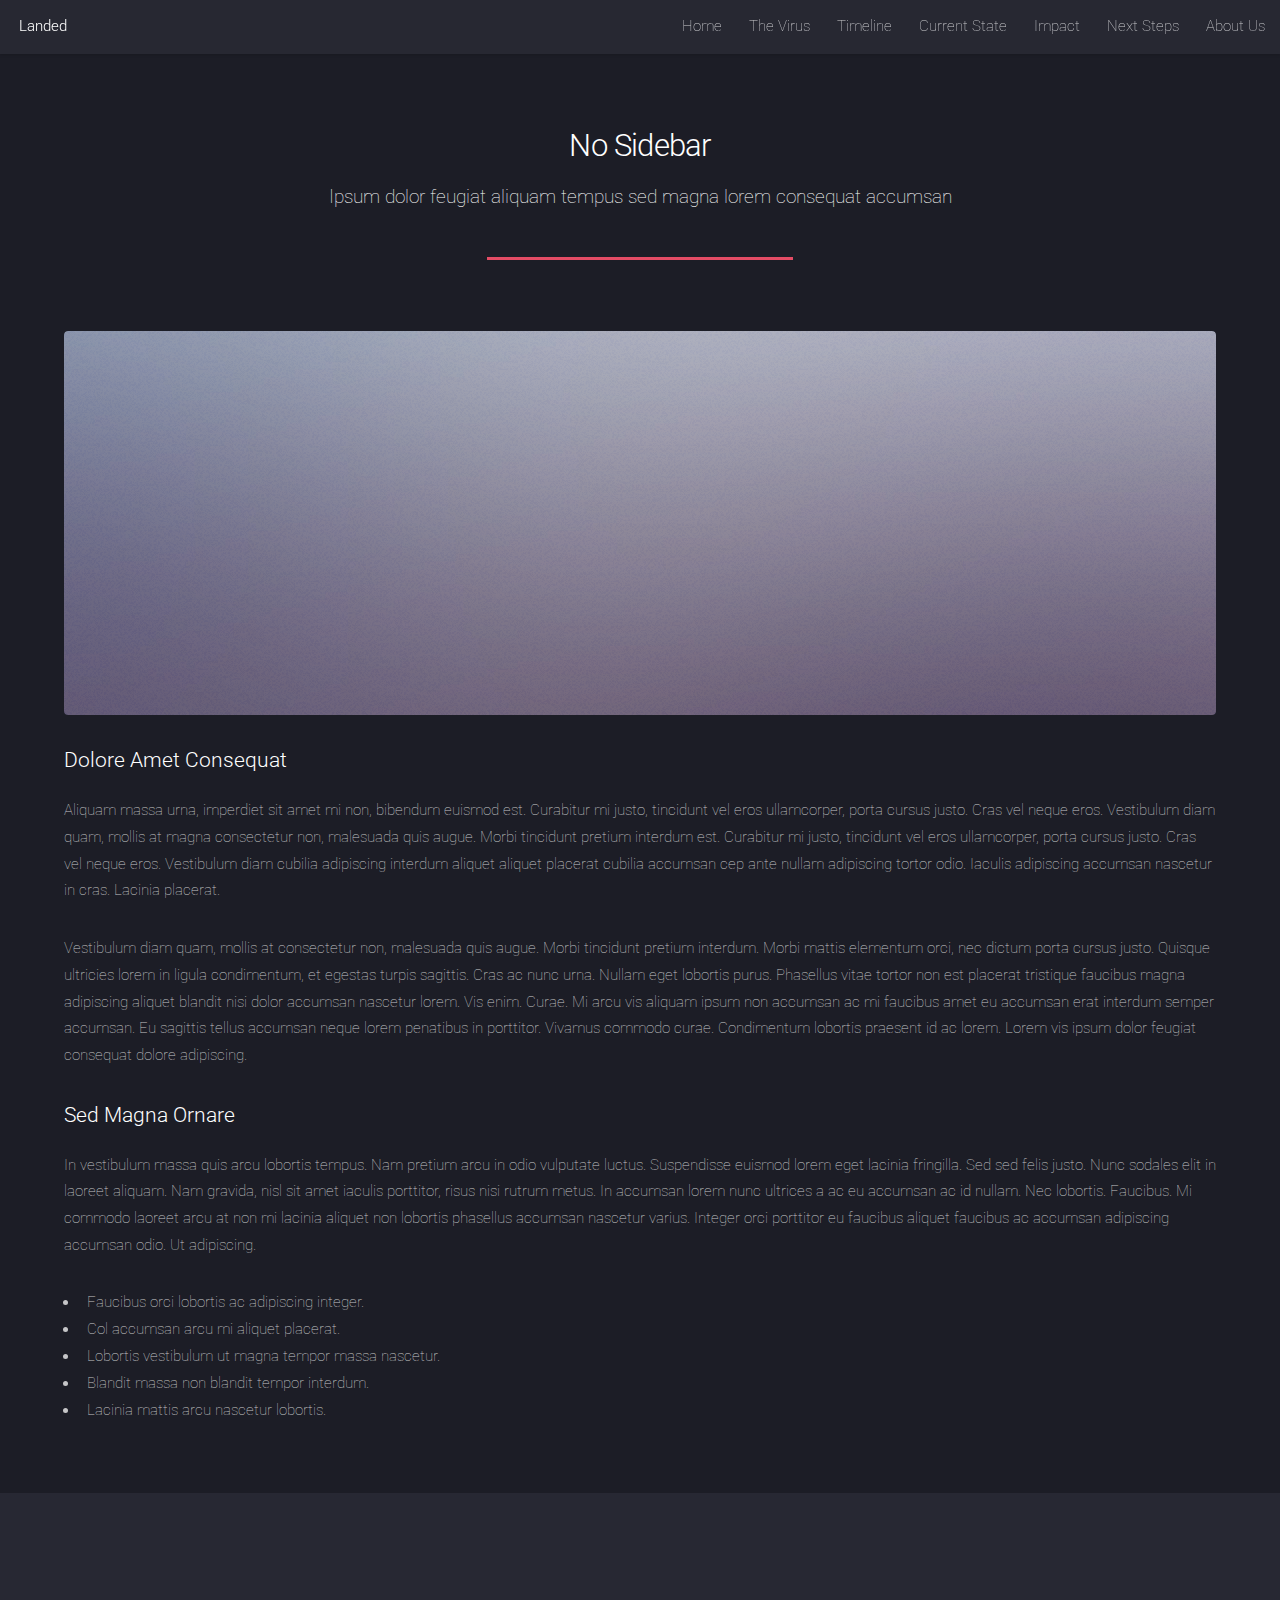
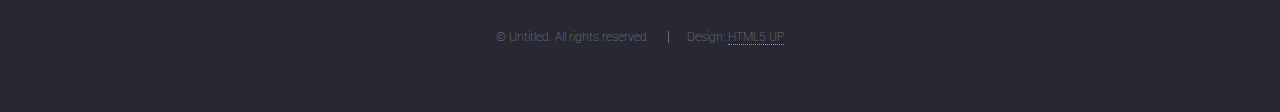
==== docs/acknowledgment.html @ 23e1b600 "Merge branch 'website-branch'" ====
<!DOCTYPE HTML>
<!--
	Landed by HTML5 UP
	html5up.net | @ajlkn
	Free for personal and commercial use under the CCA 3.0 license (html5up.net/license)
-->
<html>
	<head>
		<title>No Sidebar - Landed by HTML5 UP</title>
		<meta charset="utf-8" />
		<meta name="viewport" content="width=device-width, initial-scale=1, user-scalable=no" />
		<link rel="stylesheet" href="assets/css/main.css" />
		<noscript><link rel="stylesheet" href="assets/css/noscript.css" /></noscript>
	</head>
	<body class="is-preload">
		<div id="page-wrapper">

			<!-- Header -->
				<header id="header">
					<h1 id="logo"><a href="index.html">Landed</a></h1>
					<nav id="nav">
						<ul>
							<li><a href="index.html">Home</a></li>
							<li><a href="virus.html">The Virus</a></li>
							<li><a href="timeline.html">Timeline</a></li>
							<li><a href="currentstate.html">Current State</a></li>
							<li>
								<a href="#">Impact</a>
								<ul>
									<li><a href="stocks.html">Economic Impact</a></li>
									<li><a href="unemployment.html">Unemployment</a></li>
									<!-- <li><a href="no-sidebar.html">No Sidebar</a></li> -->

								</ul>
							</li>
							<li><a href="nextsteps.html">Next Steps</a></li>
							<li>
								<a href="#">About Us</a>
								<ul>
									<li><a href="faq.html">FAQ</a></li>
									<li><a href="acknowledgment.html">Acknowledgement</a></li>

								</ul>
							</li>
						</ul>
					</nav>
				</header>

			<!-- Main -->
				<div id="main" class="wrapper style1">

					<div class="container">
						<header class="major">
							<h2>No Sidebar</h2>
							<p>Ipsum dolor feugiat aliquam tempus sed magna lorem consequat accumsan</p>
						</header>

						<!-- Content -->
							<section id="content">
								<a href="#" class="image fit"><img src="images/pic07.jpg" alt="" /></a>
								<h3>Dolore Amet Consequat</h3>
								<p>Aliquam massa urna, imperdiet sit amet mi non, bibendum euismod est. Curabitur mi justo, tincidunt vel eros ullamcorper, porta cursus justo. Cras vel neque eros. Vestibulum diam quam, mollis at magna consectetur non, malesuada quis augue. Morbi tincidunt pretium interdum est. Curabitur mi justo, tincidunt vel eros ullamcorper, porta cursus justo. Cras vel neque eros. Vestibulum diam cubilia adipiscing interdum aliquet aliquet placerat cubilia accumsan cep ante nullam adipiscing tortor odio. Iaculis adipiscing accumsan nascetur in cras. Lacinia placerat.</p>
								<p>Vestibulum diam quam, mollis at consectetur non, malesuada quis augue. Morbi tincidunt pretium interdum. Morbi mattis elementum orci, nec dictum porta cursus justo. Quisque ultricies lorem in ligula condimentum, et egestas turpis sagittis. Cras ac nunc urna. Nullam eget lobortis purus. Phasellus vitae tortor non est placerat tristique faucibus magna adipiscing aliquet blandit nisi dolor accumsan nascetur lorem. Vis enim. Curae. Mi arcu vis aliquam ipsum non accumsan ac mi faucibus amet eu accumsan erat interdum semper accumsan. Eu sagittis tellus accumsan neque lorem penatibus in porttitor. Vivamus commodo curae. Condimentum lobortis praesent id ac lorem. Lorem vis ipsum dolor feugiat consequat dolore adipiscing.</p>
								<h3>Sed Magna Ornare</h3>
								<p>In vestibulum massa quis arcu lobortis tempus. Nam pretium arcu in odio vulputate luctus. Suspendisse euismod lorem eget lacinia fringilla. Sed sed felis justo. Nunc sodales elit in laoreet aliquam. Nam gravida, nisl sit amet iaculis porttitor, risus nisi rutrum metus. In accumsan lorem nunc ultrices a ac eu accumsan ac id nullam. Nec lobortis. Faucibus. Mi commodo laoreet arcu at non mi lacinia aliquet non lobortis phasellus accumsan nascetur varius. Integer orci porttitor eu faucibus aliquet faucibus ac accumsan adipiscing accumsan odio. Ut adipiscing.</p>
								<ul>
									<li>Faucibus orci lobortis ac adipiscing integer.</li>
									<li>Col accumsan arcu mi aliquet placerat.</li>
									<li>Lobortis vestibulum ut magna tempor massa nascetur.</li>
									<li>Blandit massa non blandit tempor interdum.</li>
									<li>Lacinia mattis arcu nascetur lobortis.</li>
								</ul>
							</section>

					</div>
				</div>

			<!-- Footer -->
				<footer id="footer">
					<ul class="icons">
						<li><a href="#" class="icon brands alt fa-twitter"><span class="label">Twitter</span></a></li>
						<li><a href="#" class="icon brands alt fa-facebook-f"><span class="label">Facebook</span></a></li>
						<li><a href="#" class="icon brands alt fa-linkedin-in"><span class="label">LinkedIn</span></a></li>
						<li><a href="#" class="icon brands alt fa-instagram"><span class="label">Instagram</span></a></li>
						<li><a href="#" class="icon brands alt fa-github"><span class="label">GitHub</span></a></li>
						<li><a href="#" class="icon solid alt fa-envelope"><span class="label">Email</span></a></li>
					</ul>
					<ul class="copyright">
						<li>&copy; Untitled. All rights reserved.</li><li>Design: <a href="http://html5up.net">HTML5 UP</a></li>
					</ul>
				</footer>

		</div>

		<!-- Scripts -->
			<script src="assets/js/jquery.min.js"></script>
			<script src="assets/js/jquery.scrolly.min.js"></script>
			<script src="assets/js/jquery.dropotron.min.js"></script>
			<script src="assets/js/jquery.scrollex.min.js"></script>
			<script src="assets/js/browser.min.js"></script>
			<script src="assets/js/breakpoints.min.js"></script>
			<script src="assets/js/util.js"></script>
			<script src="assets/js/main.js"></script>

	</body>
</html>
---- docs/assets/css/main.css ----
@import url("fontawesome-all.min.css");
@import url("https://fonts.googleapis.com/css?family=Roboto:100,300,100italic,300italic");

/*
	Landed by HTML5 UP
	html5up.net | @ajlkn
	Free for personal and commercial use under the CCA 3.0 license (html5up.net/license)
*/

html, body, div, span, applet, object,
iframe, h1, h2, h3, h4, h5, h6, p, blockquote,
pre, a, abbr, acronym, address, big, cite,
code, del, dfn, em, img, ins, kbd, q, s, samp,
small, strike, strong, sub, sup, tt, var, b,
u, i, center, dl, dt, dd, ol, ul, li, fieldset,
form, label, legend, table, caption, tbody,
tfoot, thead, tr, th, td, article, aside,
canvas, details, embed, figure, figcaption,
footer, header, hgroup, menu, nav, output, ruby,
section, summary, time, mark, audio, video {
	margin: 0;
	padding: 0;
	border: 0;
	font-size: 100%;
	font: inherit;
	vertical-align: baseline;}

article, aside, details, figcaption, figure,
footer, header, hgroup, menu, nav, section {
	display: block;}

body {
	line-height: 1;
}

ol, ul {
	list-style: none;
}

blockquote, q {
	quotes: none;
}

	blockquote:before, blockquote:after, q:before, q:after {
		content: '';
		content: none;
	}

table {
	border-collapse: collapse;
	border-spacing: 0;
}

body {
	-webkit-text-size-adjust: none;
}

mark {
	background-color: transparent;
	color: inherit;
}

input::-moz-focus-inner {
	border: 0;
	padding: 0;
}

input, select, textarea {
	-moz-appearance: none;
	-webkit-appearance: none;
	-ms-appearance: none;
	appearance: none;
}

/* Basic */

	html {
		box-sizing: border-box;
	}

	*, *:before, *:after {
		box-sizing: inherit;
	}

	html, body {
		background: #1c1d26;
	}

	body.is-preload *, body.is-preload *:before, body.is-preload *:after {
		-moz-animation: none !important;
		-webkit-animation: none !important;
		-ms-animation: none !important;
		animation: none !important;
		-moz-transition: none !important;
		-webkit-transition: none !important;
		-ms-transition: none !important;
		transition: none !important;
	}

	body, input, select, textarea {
		color: rgba(255, 255, 255, 0.75);
		font-family: "Roboto", Helvetica, sans-serif;
		font-size: 15pt;
		font-weight: 100;
		line-height: 1.75em;
	}

	a {
		-moz-transition: border-color 0.2s ease-in-out, color 0.2s ease-in-out;
		-webkit-transition: border-color 0.2s ease-in-out, color 0.2s ease-in-out;
		-ms-transition: border-color 0.2s ease-in-out, color 0.2s ease-in-out;
		transition: border-color 0.2s ease-in-out, color 0.2s ease-in-out;
		border-bottom: dotted 1px;
		color: #e44c65;
		text-decoration: none;
	}

		a:hover {
			color: #e44c65 !important;
			border-bottom-color: transparent;
		}

	strong, b {
		color: #ffffff;
		font-weight: 300;
	}

	em, i {
		font-style: italic;
	}

	p {
		margin: 0 0 2em 0;
	}

	h1, h2, h3, h4, h5, h6 {
		color: #ffffff;
		font-weight: 300;
		line-height: 1em;
		margin: 0 0 1em 0;
	}

		h1 a, h2 a, h3 a, h4 a, h5 a, h6 a {
			color: inherit;
			border: 0;
		}

	h2 {
		font-size: 2em;
		line-height: 1.5em;
		letter-spacing: -0.025em;
	}

	h3 {
		font-size: 1.35em;
		line-height: 1.5em;
	}

	h4 {
		font-size: 1.1em;
		line-height: 1.5em;
	}

	h5 {
		font-size: 0.9em;
		line-height: 1.5em;
	}

	h6 {
		font-size: 0.7em;
		line-height: 1.5em;
	}

	sub {
		font-size: 0.8em;
		position: relative;
		top: 0.5em;
	}

	sup {
		font-size: 0.8em;
		position: relative;
		top: -0.5em;
	}

	hr {
		border: 0;
		border-bottom: solid 1px rgba(255, 255, 255, 0.3);
		margin: 3em 0;
	}

		hr.major {
			margin: 4em 0;
		}

	blockquote {
		border-left: solid 4px rgba(255, 255, 255, 0.3);
		font-style: italic;
		margin: 0 0 2em 0;
		padding: 0.5em 0 0.5em 2em;
	}

	code {
		background: rgba(255, 255, 255, 0.075);
		border-radius: 4px;
		font-family: "Courier New", monospace;
		font-size: 0.9em;
		margin: 0 0.25em;
		padding: 0.25em 0.65em;
	}

	pre {
		-webkit-overflow-scrolling: touch;
		font-family: "Courier New", monospace;
		font-size: 0.9em;
		margin: 0 0 2em 0;
	}

		pre code {
			display: block;
			line-height: 1.75em;
			padding: 1em 1.5em;
			overflow-x: auto;
		}

	.align-left {
		text-align: left;
	}

	.align-center {
		text-align: center;
	}

	.align-right {
		text-align: right;
	}

/* Loader */

	@-moz-keyframes spinner-show {
		0% {
			opacity: 0;
		}

		100% {
			opacity: 1;
		}
	}

	@-webkit-keyframes spinner-show {
		0% {
			opacity: 0;
		}

		100% {
			opacity: 1;
		}
	}

	@-ms-keyframes spinner-show {
		0% {
			opacity: 0;
		}

		100% {
			opacity: 1;
		}
	}

	@keyframes spinner-show {
		0% {
			opacity: 0;
		}

		100% {
			opacity: 1;
		}
	}

	@-moz-keyframes spinner-hide {
		0% {
			color: rgba(255, 255, 255, 0.15);
			z-index: 100001;
			-moz-transform: scale(1) rotate(0deg);
			-webkit-transform: scale(1) rotate(0deg);
			-ms-transform: scale(1) rotate(0deg);
			transform: scale(1) rotate(0deg);
		}

		99% {
			color: #1c1d26;
			z-index: 100001;
			-moz-transform: scale(0.5) rotate(360deg);
			-webkit-transform: scale(0.5) rotate(360deg);
			-ms-transform: scale(0.5) rotate(360deg);
			transform: scale(0.5) rotate(360deg);
		}

		100% {
			color: #1c1d26;
			z-index: -1;
			-moz-transform: scale(0.5) rotate(360deg);
			-webkit-transform: scale(0.5) rotate(360deg);
			-ms-transform: scale(0.5) rotate(360deg);
			transform: scale(0.5) rotate(360deg);
		}
	}

	@-webkit-keyframes spinner-hide {
		0% {
			color: rgba(255, 255, 255, 0.15);
			z-index: 100001;
			-moz-transform: scale(1) rotate(0deg);
			-webkit-transform: scale(1) rotate(0deg);
			-ms-transform: scale(1) rotate(0deg);
			transform: scale(1) rotate(0deg);
		}

		99% {
			color: #1c1d26;
			z-index: 100001;
			-moz-transform: scale(0.5) rotate(360deg);
			-webkit-transform: scale(0.5) rotate(360deg);
			-ms-transform: scale(0.5) rotate(360deg);
			transform: scale(0.5) rotate(360deg);
		}

		100% {
			color: #1c1d26;
			z-index: -1;
			-moz-transform: scale(0.5) rotate(360deg);
			-webkit-transform: scale(0.5) rotate(360deg);
			-ms-transform: scale(0.5) rotate(360deg);
			transform: scale(0.5) rotate(360deg);
		}
	}

	@-ms-keyframes spinner-hide {
		0% {
			color: rgba(255, 255, 255, 0.15);
			z-index: 100001;
			-moz-transform: scale(1) rotate(0deg);
			-webkit-transform: scale(1) rotate(0deg);
			-ms-transform: scale(1) rotate(0deg);
			transform: scale(1) rotate(0deg);
		}

		99% {
			color: #1c1d26;
			z-index: 100001;
			-moz-transform: scale(0.5) rotate(360deg);
			-webkit-transform: scale(0.5) rotate(360deg);
			-ms-transform: scale(0.5) rotate(360deg);
			transform: scale(0.5) rotate(360deg);
		}

		100% {
			color: #1c1d26;
			z-index: -1;
			-moz-transform: scale(0.5) rotate(360deg);
			-webkit-transform: scale(0.5) rotate(360deg);
			-ms-transform: scale(0.5) rotate(360deg);
			transform: scale(0.5) rotate(360deg);
		}
	}

	@keyframes spinner-hide {
		0% {
			color: rgba(255, 255, 255, 0.15);
			z-index: 100001;
			-moz-transform: scale(1) rotate(0deg);
			-webkit-transform: scale(1) rotate(0deg);
			-ms-transform: scale(1) rotate(0deg);
			transform: scale(1) rotate(0deg);
		}

		99% {
			color: #1c1d26;
			z-index: 100001;
			-moz-transform: scale(0.5) rotate(360deg);
			-webkit-transform: scale(0.5) rotate(360deg);
			-ms-transform: scale(0.5) rotate(360deg);
			transform: scale(0.5) rotate(360deg);
		}

		100% {
			color: #1c1d26;
			z-index: -1;
			-moz-transform: scale(0.5) rotate(360deg);
			-webkit-transform: scale(0.5) rotate(360deg);
			-ms-transform: scale(0.5) rotate(360deg);
			transform: scale(0.5) rotate(360deg);
		}
	}

	@-moz-keyframes spinner-rotate {
		0% {
			-moz-transform: scale(1) rotate(0deg);
			-webkit-transform: scale(1) rotate(0deg);
			-ms-transform: scale(1) rotate(0deg);
			transform: scale(1) rotate(0deg);
		}

		100% {
			-moz-transform: scale(1) rotate(360deg);
			-webkit-transform: scale(1) rotate(360deg);
			-ms-transform: scale(1) rotate(360deg);
			transform: scale(1) rotate(360deg);
		}
	}

	@-webkit-keyframes spinner-rotate {
		0% {
			-moz-transform: scale(1) rotate(0deg);
			-webkit-transform: scale(1) rotate(0deg);
			-ms-transform: scale(1) rotate(0deg);
			transform: scale(1) rotate(0deg);
		}

		100% {
			-moz-transform: scale(1) rotate(360deg);
			-webkit-transform: scale(1) rotate(360deg);
			-ms-transform: scale(1) rotate(360deg);
			transform: scale(1) rotate(360deg);
		}
	}

	@-ms-keyframes spinner-rotate {
		0% {
			-moz-transform: scale(1) rotate(0deg);
			-webkit-transform: scale(1) rotate(0deg);
			-ms-transform: scale(1) rotate(0deg);
			transform: scale(1) rotate(0deg);
		}

		100% {
			-moz-transform: scale(1) rotate(360deg);
			-webkit-transform: scale(1) rotate(360deg);
			-ms-transform: scale(1) rotate(360deg);
			transform: scale(1) rotate(360deg);
		}
	}

	@keyframes spinner-rotate {
		0% {
			-moz-transform: scale(1) rotate(0deg);
			-webkit-transform: scale(1) rotate(0deg);
			-ms-transform: scale(1) rotate(0deg);
			transform: scale(1) rotate(0deg);
		}

		100% {
			-moz-transform: scale(1) rotate(360deg);
			-webkit-transform: scale(1) rotate(360deg);
			-ms-transform: scale(1) rotate(360deg);
			transform: scale(1) rotate(360deg);
		}
	}

	@-moz-keyframes overlay-hide {
		0% {
			opacity: 1;
			z-index: 100000;
		}

		15% {
			opacity: 1;
			z-index: 100000;
		}

		99% {
			opacity: 0;
			z-index: 100000;
		}

		100% {
			opacity: 0;
			z-index: -1;
		}
	}

	@-webkit-keyframes overlay-hide {
		0% {
			opacity: 1;
			z-index: 100000;
		}

		15% {
			opacity: 1;
			z-index: 100000;
		}

		99% {
			opacity: 0;
			z-index: 100000;
		}

		100% {
			opacity: 0;
			z-index: -1;
		}
	}

	@-ms-keyframes overlay-hide {
		0% {
			opacity: 1;
			z-index: 100000;
		}

		15% {
			opacity: 1;
			z-index: 100000;
		}

		99% {
			opacity: 0;
			z-index: 100000;
		}

		100% {
			opacity: 0;
			z-index: -1;
		}
	}

	@keyframes overlay-hide {
		0% {
			opacity: 1;
			z-index: 100000;
		}

		15% {
			opacity: 1;
			z-index: 100000;
		}

		99% {
			opacity: 0;
			z-index: 100000;
		}

		100% {
			opacity: 0;
			z-index: -1;
		}
	}

	body.landing {
		text-decoration: none;
	}

		body.landing:before {
			-moz-osx-font-smoothing: grayscale;
			-webkit-font-smoothing: antialiased;
			display: inline-block;
			font-style: normal;
			font-variant: normal;
			text-rendering: auto;
			line-height: 1;
			text-transform: none !important;
			font-family: 'Font Awesome 5 Free';
			font-weight: 900;
		}

		body.landing:before {
			-moz-animation: spinner-show 1.5s 1 0.25s ease forwards, spinner-hide 0.25s ease-in-out forwards !important;
			-webkit-animation: spinner-show 1.5s 1 0.25s ease forwards, spinner-hide 0.25s ease-in-out forwards !important;
			-ms-animation: spinner-show 1.5s 1 0.25s ease forwards, spinner-hide 0.25s ease-in-out forwards !important;
			animation: spinner-show 1.5s 1 0.25s ease forwards, spinner-hide 0.25s ease-in-out forwards !important;
			-moz-transform-origin: 50% 50%;
			-webkit-transform-origin: 50% 50%;
			-ms-transform-origin: 50% 50%;
			transform-origin: 50% 50%;
			color: rgba(255, 255, 255, 0.15);
			content: '\f1ce';
			cursor: default;
			display: block;
			font-size: 2em;
			height: 2em;
			left: 50%;
			line-height: 2em;
			margin: -1em 0 0 -1em;
			opacity: 0;
			position: fixed;
			text-align: center;
			top: 50%;
			width: 2em;
			z-index: -1;
		}

		body.landing:after {
			-moz-animation: overlay-hide 1.5s ease-in forwards !important;
			-webkit-animation: overlay-hide 1.5s ease-in forwards !important;
			-ms-animation: overlay-hide 1.5s ease-in forwards !important;
			animation: overlay-hide 1.5s ease-in forwards !important;
			background: #1c1d26;
			content: '';
			display: block;
			height: 100%;
			left: 0;
			opacity: 0;
			position: fixed;
			top: 0;
			width: 100%;
			z-index: -1;
		}

		body.landing.is-preload:before {
			-moz-animation: spinner-show 1.5s 1 0.25s ease forwards, spinner-rotate 0.75s infinite linear !important;
			-webkit-animation: spinner-show 1.5s 1 0.25s ease forwards, spinner-rotate 0.75s infinite linear !important;
			-ms-animation: spinner-show 1.5s 1 0.25s ease forwards, spinner-rotate 0.75s infinite linear !important;
			animation: spinner-show 1.5s 1 0.25s ease forwards, spinner-rotate 0.75s infinite linear !important;
			z-index: 100001;
		}

		body.landing.is-preload:after {
			-moz-animation: none !important;
			-webkit-animation: none !important;
			-ms-animation: none !important;
			animation: none !important;
			opacity: 1;
			z-index: 100000;
		}

	@media (-webkit-min-device-pixel-ratio: 2) {

		body.landing:before {
			line-height: 2.025em;
		}

	}

/* Container */

	.container {
		margin: 0 auto;
		max-width: calc(100% - 4em);
		width: 70em;
	}

		.container.xsmall {
			width: 17.5em;
		}

		.container.small {
			width: 35em;
		}

		.container.medium {
			width: 52.5em;
		}

		.container.large {
			width: 87.5em;
		}

		.container.xlarge {
			width: 105em;
		}

		.container.max {
			width: 100%;
		}

		@media screen and (max-width: 1280px) {

			.container {
				width: 90%;
				max-width: 100%;
			}

		}

		@media screen and (max-width: 980px) {

			.container {
				width: 100% !important;
			}

		}

/* Row */

	.row {
		display: flex;
		flex-wrap: wrap;
		box-sizing: border-box;
		align-items: stretch;
	}

		.row > * {
			box-sizing: border-box;
		}

		.row.gtr-uniform > * > :last-child {
			margin-bottom: 0;
		}

		.row.aln-left {
			justify-content: flex-start;
		}

		.row.aln-center {
			justify-content: center;
		}

		.row.aln-right {
			justify-content: flex-end;
		}

		.row.aln-top {
			align-items: flex-start;
		}

		.row.aln-middle {
			align-items: center;
		}

		.row.aln-bottom {
			align-items: flex-end;
		}

		.row > .imp {
			order: -1;
		}

		.row > .col-1 {
			width: 8.33333%;
		}

		.row > .off-1 {
			margin-left: 8.33333%;
		}

		.row > .col-2 {
			width: 16.66667%;
		}

		.row > .off-2 {
			margin-left: 16.66667%;
		}

		.row > .col-3 {
			width: 25%;
		}

		.row > .off-3 {
			margin-left: 25%;
		}

		.row > .col-4 {
			width: 33.33333%;
		}

		.row > .off-4 {
			margin-left: 33.33333%;
		}

		.row > .col-5 {
			width: 41.66667%;
		}

		.row > .off-5 {
			margin-left: 41.66667%;
		}

		.row > .col-6 {
			width: 50%;
		}

		.row > .off-6 {
			margin-left: 50%;
		}

		.row > .col-7 {
			width: 58.33333%;
		}

		.row > .off-7 {
			margin-left: 58.33333%;
		}

		.row > .col-8 {
			width: 66.66667%;
		}

		.row > .off-8 {
			margin-left: 66.66667%;
		}

		.row > .col-9 {
			width: 75%;
		}

		.row > .off-9 {
			margin-left: 75%;
		}

		.row > .col-10 {
			width: 83.33333%;
		}

		.row > .off-10 {
			margin-left: 83.33333%;
		}

		.row > .col-11 {
			width: 91.66667%;
		}

		.row > .off-11 {
			margin-left: 91.66667%;
		}

		.row > .col-12 {
			width: 100%;
		}

		.row > .off-12 {
			margin-left: 100%;
		}

		.row.gtr-0 {
			margin-top: 0;
			margin-left: 0em;
		}

			.row.gtr-0 > * {
				padding: 0 0 0 0em;
			}

			.row.gtr-0.gtr-uniform {
				margin-top: 0em;
			}

				.row.gtr-0.gtr-uniform > * {
					padding-top: 0em;
				}

		.row.gtr-25 {
			margin-top: 0;
			margin-left: -0.625em;
		}

			.row.gtr-25 > * {
				padding: 0 0 0 0.625em;
			}

			.row.gtr-25.gtr-uniform {
				margin-top: -0.625em;
			}

				.row.gtr-25.gtr-uniform > * {
					padding-top: 0.625em;
				}

		.row.gtr-50 {
			margin-top: 0;
			margin-left: -1.25em;
		}

			.row.gtr-50 > * {
				padding: 0 0 0 1.25em;
			}

			.row.gtr-50.gtr-uniform {
				margin-top: -1.25em;
			}

				.row.gtr-50.gtr-uniform > * {
					padding-top: 1.25em;
				}

		.row {
			margin-top: 0;
			margin-left: -2.5em;
		}

			.row > * {
				padding: 0 0 0 2.5em;
			}

			.row.gtr-uniform {
				margin-top: -2.5em;
			}

				.row.gtr-uniform > * {
					padding-top: 2.5em;
				}

		.row.gtr-150 {
			margin-top: 0;
			margin-left: -3.75em;
		}

			.row.gtr-150 > * {
				padding: 0 0 0 3.75em;
			}

			.row.gtr-150.gtr-uniform {
				margin-top: -3.75em;
			}

				.row.gtr-150.gtr-uniform > * {
					padding-top: 3.75em;
				}

		.row.gtr-200 {
			margin-top: 0;
			margin-left: -5em;
		}

			.row.gtr-200 > * {
				padding: 0 0 0 5em;
			}

			.row.gtr-200.gtr-uniform {
				margin-top: -5em;
			}

				.row.gtr-200.gtr-uniform > * {
					padding-top: 5em;
				}

		@media screen and (max-width: 1680px) {

			.row {
				display: flex;
				flex-wrap: wrap;
				box-sizing: border-box;
				align-items: stretch;
			}

				.row > * {
					box-sizing: border-box;
				}

				.row.gtr-uniform > * > :last-child {
					margin-bottom: 0;
				}

				.row.aln-left {
					justify-content: flex-start;
				}

				.row.aln-center {
					justify-content: center;
				}

				.row.aln-right {
					justify-content: flex-end;
				}

				.row.aln-top {
					align-items: flex-start;
				}

				.row.aln-middle {
					align-items: center;
				}

				.row.aln-bottom {
					align-items: flex-end;
				}

				.row > .imp-xlarge {
					order: -1;
				}

				.row > .col-1-xlarge {
					width: 8.33333%;
				}

				.row > .off-1-xlarge {
					margin-left: 8.33333%;
				}

				.row > .col-2-xlarge {
					width: 16.66667%;
				}

				.row > .off-2-xlarge {
					margin-left: 16.66667%;
				}

				.row > .col-3-xlarge {
					width: 25%;
				}

				.row > .off-3-xlarge {
					margin-left: 25%;
				}

				.row > .col-4-xlarge {
					width: 33.33333%;
				}

				.row > .off-4-xlarge {
					margin-left: 33.33333%;
				}

				.row > .col-5-xlarge {
					width: 41.66667%;
				}

				.row > .off-5-xlarge {
					margin-left: 41.66667%;
				}

				.row > .col-6-xlarge {
					width: 50%;
				}

				.row > .off-6-xlarge {
					margin-left: 50%;
				}

				.row > .col-7-xlarge {
					width: 58.33333%;
				}

				.row > .off-7-xlarge {
					margin-left: 58.33333%;
				}

				.row > .col-8-xlarge {
					width: 66.66667%;
				}

				.row > .off-8-xlarge {
					margin-left: 66.66667%;
				}

				.row > .col-9-xlarge {
					width: 75%;
				}

				.row > .off-9-xlarge {
					margin-left: 75%;
				}

				.row > .col-10-xlarge {
					width: 83.33333%;
				}

				.row > .off-10-xlarge {
					margin-left: 83.33333%;
				}

				.row > .col-11-xlarge {
					width: 91.66667%;
				}

				.row > .off-11-xlarge {
					margin-left: 91.66667%;
				}

				.row > .col-12-xlarge {
					width: 100%;
				}

				.row > .off-12-xlarge {
					margin-left: 100%;
				}

				.row.gtr-0 {
					margin-top: 0;
					margin-left: 0em;
				}

					.row.gtr-0 > * {
						padding: 0 0 0 0em;
					}

					.row.gtr-0.gtr-uniform {
						margin-top: 0em;
					}

						.row.gtr-0.gtr-uniform > * {
							padding-top: 0em;
						}

				.row.gtr-25 {
					margin-top: 0;
					margin-left: -0.625em;
				}

					.row.gtr-25 > * {
						padding: 0 0 0 0.625em;
					}

					.row.gtr-25.gtr-uniform {
						margin-top: -0.625em;
					}

						.row.gtr-25.gtr-uniform > * {
							padding-top: 0.625em;
						}

				.row.gtr-50 {
					margin-top: 0;
					margin-left: -1.25em;
				}

					.row.gtr-50 > * {
						padding: 0 0 0 1.25em;
					}

					.row.gtr-50.gtr-uniform {
						margin-top: -1.25em;
					}

						.row.gtr-50.gtr-uniform > * {
							padding-top: 1.25em;
						}

				.row {
					margin-top: 0;
					margin-left: -2.5em;
				}

					.row > * {
						padding: 0 0 0 2.5em;
					}

					.row.gtr-uniform {
						margin-top: -2.5em;
					}

						.row.gtr-uniform > * {
							padding-top: 2.5em;
						}

				.row.gtr-150 {
					margin-top: 0;
					margin-left: -3.75em;
				}

					.row.gtr-150 > * {
						padding: 0 0 0 3.75em;
					}

					.row.gtr-150.gtr-uniform {
						margin-top: -3.75em;
					}

						.row.gtr-150.gtr-uniform > * {
							padding-top: 3.75em;
						}

				.row.gtr-200 {
					margin-top: 0;
					margin-left: -5em;
				}

					.row.gtr-200 > * {
						padding: 0 0 0 5em;
					}

					.row.gtr-200.gtr-uniform {
						margin-top: -5em;
					}

						.row.gtr-200.gtr-uniform > * {
							padding-top: 5em;
						}

		}

		@media screen and (max-width: 1280px) {

			.row {
				display: flex;
				flex-wrap: wrap;
				box-sizing: border-box;
				align-items: stretch;
			}

				.row > * {
					box-sizing: border-box;
				}

				.row.gtr-uniform > * > :last-child {
					margin-bottom: 0;
				}

				.row.aln-left {
					justify-content: flex-start;
				}

				.row.aln-center {
					justify-content: center;
				}

				.row.aln-right {
					justify-content: flex-end;
				}

				.row.aln-top {
					align-items: flex-start;
				}

				.row.aln-middle {
					align-items: center;
				}

				.row.aln-bottom {
					align-items: flex-end;
				}

				.row > .imp-large {
					order: -1;
				}

				.row > .col-1-large {
					width: 8.33333%;
				}

				.row > .off-1-large {
					margin-left: 8.33333%;
				}

				.row > .col-2-large {
					width: 16.66667%;
				}

				.row > .off-2-large {
					margin-left: 16.66667%;
				}

				.row > .col-3-large {
					width: 25%;
				}

				.row > .off-3-large {
					margin-left: 25%;
				}

				.row > .col-4-large {
					width: 33.33333%;
				}

				.row > .off-4-large {
					margin-left: 33.33333%;
				}

				.row > .col-5-large {
					width: 41.66667%;
				}

				.row > .off-5-large {
					margin-left: 41.66667%;
				}

				.row > .col-6-large {
					width: 50%;
				}

				.row > .off-6-large {
					margin-left: 50%;
				}

				.row > .col-7-large {
					width: 58.33333%;
				}

				.row > .off-7-large {
					margin-left: 58.33333%;
				}

				.row > .col-8-large {
					width: 66.66667%;
				}

				.row > .off-8-large {
					margin-left: 66.66667%;
				}

				.row > .col-9-large {
					width: 75%;
				}

				.row > .off-9-large {
					margin-left: 75%;
				}

				.row > .col-10-large {
					width: 83.33333%;
				}

				.row > .off-10-large {
					margin-left: 83.33333%;
				}

				.row > .col-11-large {
					width: 91.66667%;
				}

				.row > .off-11-large {
					margin-left: 91.66667%;
				}

				.row > .col-12-large {
					width: 100%;
				}

				.row > .off-12-large {
					margin-left: 100%;
				}

				.row.gtr-0 {
					margin-top: 0;
					margin-left: 0em;
				}

					.row.gtr-0 > * {
						padding: 0 0 0 0em;
					}

					.row.gtr-0.gtr-uniform {
						margin-top: 0em;
					}

						.row.gtr-0.gtr-uniform > * {
							padding-top: 0em;
						}

				.row.gtr-25 {
					margin-top: 0;
					margin-left: -0.625em;
				}

					.row.gtr-25 > * {
						padding: 0 0 0 0.625em;
					}

					.row.gtr-25.gtr-uniform {
						margin-top: -0.625em;
					}

						.row.gtr-25.gtr-uniform > * {
							padding-top: 0.625em;
						}

				.row.gtr-50 {
					margin-top: 0;
					margin-left: -1.25em;
				}

					.row.gtr-50 > * {
						padding: 0 0 0 1.25em;
					}

					.row.gtr-50.gtr-uniform {
						margin-top: -1.25em;
					}

						.row.gtr-50.gtr-uniform > * {
							padding-top: 1.25em;
						}

				.row {
					margin-top: 0;
					margin-left: -2.5em;
				}

					.row > * {
						padding: 0 0 0 2.5em;
					}

					.row.gtr-uniform {
						margin-top: -2.5em;
					}

						.row.gtr-uniform > * {
							padding-top: 2.5em;
						}

				.row.gtr-150 {
					margin-top: 0;
					margin-left: -3.75em;
				}

					.row.gtr-150 > * {
						padding: 0 0 0 3.75em;
					}

					.row.gtr-150.gtr-uniform {
						margin-top: -3.75em;
					}

						.row.gtr-150.gtr-uniform > * {
							padding-top: 3.75em;
						}

				.row.gtr-200 {
					margin-top: 0;
					margin-left: -5em;
				}

					.row.gtr-200 > * {
						padding: 0 0 0 5em;
					}

					.row.gtr-200.gtr-uniform {
						margin-top: -5em;
					}

						.row.gtr-200.gtr-uniform > * {
							padding-top: 5em;
						}

		}

		@media screen and (max-width: 980px) {

			.row {
				display: flex;
				flex-wrap: wrap;
				box-sizing: border-box;
				align-items: stretch;
			}

				.row > * {
					box-sizing: border-box;
				}

				.row.gtr-uniform > * > :last-child {
					margin-bottom: 0;
				}

				.row.aln-left {
					justify-content: flex-start;
				}

				.row.aln-center {
					justify-content: center;
				}

				.row.aln-right {
					justify-content: flex-end;
				}

				.row.aln-top {
					align-items: flex-start;
				}

				.row.aln-middle {
					align-items: center;
				}

				.row.aln-bottom {
					align-items: flex-end;
				}

				.row > .imp-medium {
					order: -1;
				}

				.row > .col-1-medium {
					width: 8.33333%;
				}

				.row > .off-1-medium {
					margin-left: 8.33333%;
				}

				.row > .col-2-medium {
					width: 16.66667%;
				}

				.row > .off-2-medium {
					margin-left: 16.66667%;
				}

				.row > .col-3-medium {
					width: 25%;
				}

				.row > .off-3-medium {
					margin-left: 25%;
				}

				.row > .col-4-medium {
					width: 33.33333%;
				}

				.row > .off-4-medium {
					margin-left: 33.33333%;
				}

				.row > .col-5-medium {
					width: 41.66667%;
				}

				.row > .off-5-medium {
					margin-left: 41.66667%;
				}

				.row > .col-6-medium {
					width: 50%;
				}

				.row > .off-6-medium {
					margin-left: 50%;
				}

				.row > .col-7-medium {
					width: 58.33333%;
				}

				.row > .off-7-medium {
					margin-left: 58.33333%;
				}

				.row > .col-8-medium {
					width: 66.66667%;
				}

				.row > .off-8-medium {
					margin-left: 66.66667%;
				}

				.row > .col-9-medium {
					width: 75%;
				}

				.row > .off-9-medium {
					margin-left: 75%;
				}

				.row > .col-10-medium {
					width: 83.33333%;
				}

				.row > .off-10-medium {
					margin-left: 83.33333%;
				}

				.row > .col-11-medium {
					width: 91.66667%;
				}

				.row > .off-11-medium {
					margin-left: 91.66667%;
				}

				.row > .col-12-medium {
					width: 100%;
				}

				.row > .off-12-medium {
					margin-left: 100%;
				}

				.row.gtr-0 {
					margin-top: 0;
					margin-left: 0em;
				}

					.row.gtr-0 > * {
						padding: 0 0 0 0em;
					}

					.row.gtr-0.gtr-uniform {
						margin-top: 0em;
					}

						.row.gtr-0.gtr-uniform > * {
							padding-top: 0em;
						}

				.row.gtr-25 {
					margin-top: 0;
					margin-left: -0.625em;
				}

					.row.gtr-25 > * {
						padding: 0 0 0 0.625em;
					}

					.row.gtr-25.gtr-uniform {
						margin-top: -0.625em;
					}

						.row.gtr-25.gtr-uniform > * {
							padding-top: 0.625em;
						}

				.row.gtr-50 {
					margin-top: 0;
					margin-left: -1.25em;
				}

					.row.gtr-50 > * {
						padding: 0 0 0 1.25em;
					}

					.row.gtr-50.gtr-uniform {
						margin-top: -1.25em;
					}

						.row.gtr-50.gtr-uniform > * {
							padding-top: 1.25em;
						}

				.row {
					margin-top: 0;
					margin-left: -2.5em;
				}

					.row > * {
						padding: 0 0 0 2.5em;
					}

					.row.gtr-uniform {
						margin-top: -2.5em;
					}

						.row.gtr-uniform > * {
							padding-top: 2.5em;
						}

				.row.gtr-150 {
					margin-top: 0;
					margin-left: -3.75em;
				}

					.row.gtr-150 > * {
						padding: 0 0 0 3.75em;
					}

					.row.gtr-150.gtr-uniform {
						margin-top: -3.75em;
					}

						.row.gtr-150.gtr-uniform > * {
							padding-top: 3.75em;
						}

				.row.gtr-200 {
					margin-top: 0;
					margin-left: -5em;
				}

					.row.gtr-200 > * {
						padding: 0 0 0 5em;
					}

					.row.gtr-200.gtr-uniform {
						margin-top: -5em;
					}

						.row.gtr-200.gtr-uniform > * {
							padding-top: 5em;
						}

		}

		@media screen and (max-width: 736px) {

			.row {
				display: flex;
				flex-wrap: wrap;
				box-sizing: border-box;
				align-items: stretch;
			}

				.row > * {
					box-sizing: border-box;
				}

				.row.gtr-uniform > * > :last-child {
					margin-bottom: 0;
				}

				.row.aln-left {
					justify-content: flex-start;
				}

				.row.aln-center {
					justify-content: center;
				}

				.row.aln-right {
					justify-content: flex-end;
				}

				.row.aln-top {
					align-items: flex-start;
				}

				.row.aln-middle {
					align-items: center;
				}

				.row.aln-bottom {
					align-items: flex-end;
				}

				.row > .imp-small {
					order: -1;
				}

				.row > .col-1-small {
					width: 8.33333%;
				}

				.row > .off-1-small {
					margin-left: 8.33333%;
				}

				.row > .col-2-small {
					width: 16.66667%;
				}

				.row > .off-2-small {
					margin-left: 16.66667%;
				}

				.row > .col-3-small {
					width: 25%;
				}

				.row > .off-3-small {
					margin-left: 25%;
				}

				.row > .col-4-small {
					width: 33.33333%;
				}

				.row > .off-4-small {
					margin-left: 33.33333%;
				}

				.row > .col-5-small {
					width: 41.66667%;
				}

				.row > .off-5-small {
					margin-left: 41.66667%;
				}

				.row > .col-6-small {
					width: 50%;
				}

				.row > .off-6-small {
					margin-left: 50%;
				}

				.row > .col-7-small {
					width: 58.33333%;
				}

				.row > .off-7-small {
					margin-left: 58.33333%;
				}

				.row > .col-8-small {
					width: 66.66667%;
				}

				.row > .off-8-small {
					margin-left: 66.66667%;
				}

				.row > .col-9-small {
					width: 75%;
				}

				.row > .off-9-small {
					margin-left: 75%;
				}

				.row > .col-10-small {
					width: 83.33333%;
				}

				.row > .off-10-small {
					margin-left: 83.33333%;
				}

				.row > .col-11-small {
					width: 91.66667%;
				}

				.row > .off-11-small {
					margin-left: 91.66667%;
				}

				.row > .col-12-small {
					width: 100%;
				}

				.row > .off-12-small {
					margin-left: 100%;
				}

				.row.gtr-0 {
					margin-top: 0;
					margin-left: 0em;
				}

					.row.gtr-0 > * {
						padding: 0 0 0 0em;
					}

					.row.gtr-0.gtr-uniform {
						margin-top: 0em;
					}

						.row.gtr-0.gtr-uniform > * {
							padding-top: 0em;
						}

				.row.gtr-25 {
					margin-top: 0;
					margin-left: -0.625em;
				}

					.row.gtr-25 > * {
						padding: 0 0 0 0.625em;
					}

					.row.gtr-25.gtr-uniform {
						margin-top: -0.625em;
					}

						.row.gtr-25.gtr-uniform > * {
							padding-top: 0.625em;
						}

				.row.gtr-50 {
					margin-top: 0;
					margin-left: -1.25em;
				}

					.row.gtr-50 > * {
						padding: 0 0 0 1.25em;
					}

					.row.gtr-50.gtr-uniform {
						margin-top: -1.25em;
					}

						.row.gtr-50.gtr-uniform > * {
							padding-top: 1.25em;
						}

				.row {
					margin-top: 0;
					margin-left: -2.5em;
				}

					.row > * {
						padding: 0 0 0 2.5em;
					}

					.row.gtr-uniform {
						margin-top: -2.5em;
					}

						.row.gtr-uniform > * {
							padding-top: 2.5em;
						}

				.row.gtr-150 {
					margin-top: 0;
					margin-left: -3.75em;
				}

					.row.gtr-150 > * {
						padding: 0 0 0 3.75em;
					}

					.row.gtr-150.gtr-uniform {
						margin-top: -3.75em;
					}

						.row.gtr-150.gtr-uniform > * {
							padding-top: 3.75em;
						}

				.row.gtr-200 {
					margin-top: 0;
					margin-left: -5em;
				}

					.row.gtr-200 > * {
						padding: 0 0 0 5em;
					}

					.row.gtr-200.gtr-uniform {
						margin-top: -5em;
					}

						.row.gtr-200.gtr-uniform > * {
							padding-top: 5em;
						}

		}

		@media screen and (max-width: 480px) {

			.row {
				display: flex;
				flex-wrap: wrap;
				box-sizing: border-box;
				align-items: stretch;
			}

				.row > * {
					box-sizing: border-box;
				}

				.row.gtr-uniform > * > :last-child {
					margin-bottom: 0;
				}

				.row.aln-left {
					justify-content: flex-start;
				}

				.row.aln-center {
					justify-content: center;
				}

				.row.aln-right {
					justify-content: flex-end;
				}

				.row.aln-top {
					align-items: flex-start;
				}

				.row.aln-middle {
					align-items: center;
				}

				.row.aln-bottom {
					align-items: flex-end;
				}

				.row > .imp-xsmall {
					order: -1;
				}

				.row > .col-1-xsmall {
					width: 8.33333%;
				}

				.row > .off-1-xsmall {
					margin-left: 8.33333%;
				}

				.row > .col-2-xsmall {
					width: 16.66667%;
				}

				.row > .off-2-xsmall {
					margin-left: 16.66667%;
				}

				.row > .col-3-xsmall {
					width: 25%;
				}

				.row > .off-3-xsmall {
					margin-left: 25%;
				}

				.row > .col-4-xsmall {
					width: 33.33333%;
				}

				.row > .off-4-xsmall {
					margin-left: 33.33333%;
				}

				.row > .col-5-xsmall {
					width: 41.66667%;
				}

				.row > .off-5-xsmall {
					margin-left: 41.66667%;
				}

				.row > .col-6-xsmall {
					width: 50%;
				}

				.row > .off-6-xsmall {
					margin-left: 50%;
				}

				.row > .col-7-xsmall {
					width: 58.33333%;
				}

				.row > .off-7-xsmall {
					margin-left: 58.33333%;
				}

				.row > .col-8-xsmall {
					width: 66.66667%;
				}

				.row > .off-8-xsmall {
					margin-left: 66.66667%;
				}

				.row > .col-9-xsmall {
					width: 75%;
				}

				.row > .off-9-xsmall {
					margin-left: 75%;
				}

				.row > .col-10-xsmall {
					width: 83.33333%;
				}

				.row > .off-10-xsmall {
					margin-left: 83.33333%;
				}

				.row > .col-11-xsmall {
					width: 91.66667%;
				}

				.row > .off-11-xsmall {
					margin-left: 91.66667%;
				}

				.row > .col-12-xsmall {
					width: 100%;
				}

				.row > .off-12-xsmall {
					margin-left: 100%;
				}

				.row.gtr-0 {
					margin-top: 0;
					margin-left: 0em;
				}

					.row.gtr-0 > * {
						padding: 0 0 0 0em;
					}

					.row.gtr-0.gtr-uniform {
						margin-top: 0em;
					}

						.row.gtr-0.gtr-uniform > * {
							padding-top: 0em;
						}

				.row.gtr-25 {
					margin-top: 0;
					margin-left: -0.625em;
				}

					.row.gtr-25 > * {
						padding: 0 0 0 0.625em;
					}

					.row.gtr-25.gtr-uniform {
						margin-top: -0.625em;
					}

						.row.gtr-25.gtr-uniform > * {
							padding-top: 0.625em;
						}

				.row.gtr-50 {
					margin-top: 0;
					margin-left: -1.25em;
				}

					.row.gtr-50 > * {
						padding: 0 0 0 1.25em;
					}

					.row.gtr-50.gtr-uniform {
						margin-top: -1.25em;
					}

						.row.gtr-50.gtr-uniform > * {
							padding-top: 1.25em;
						}

				.row {
					margin-top: 0;
					margin-left: -2.5em;
				}

					.row > * {
						padding: 0 0 0 2.5em;
					}

					.row.gtr-uniform {
						margin-top: -2.5em;
					}

						.row.gtr-uniform > * {
							padding-top: 2.5em;
						}

				.row.gtr-150 {
					margin-top: 0;
					margin-left: -3.75em;
				}

					.row.gtr-150 > * {
						padding: 0 0 0 3.75em;
					}

					.row.gtr-150.gtr-uniform {
						margin-top: -3.75em;
					}

						.row.gtr-150.gtr-uniform > * {
							padding-top: 3.75em;
						}

				.row.gtr-200 {
					margin-top: 0;
					margin-left: -5em;
				}

					.row.gtr-200 > * {
						padding: 0 0 0 5em;
					}

					.row.gtr-200.gtr-uniform {
						margin-top: -5em;
					}

						.row.gtr-200.gtr-uniform > * {
							padding-top: 5em;
						}

		}

/* Section/Article */

	section.special, article.special {
		text-align: center;
	}

	header p {
		color: #ffffff;
		position: relative;
		margin: 0 0 1.5em 0;
	}

	header h2 + p {
		font-size: 1.25em;
		margin-top: -1em;
		line-height: 1.75em;
	}

	header h3 + p {
		font-size: 1.1em;
		margin-top: -0.8em;
		line-height: 1.75em;
	}

	header h4 + p,
	header h5 + p,
	header h6 + p {
		font-size: 0.9em;
		margin-top: -0.6em;
		line-height: 1.5em;
	}

	header.major {
		margin: 0 0 4em 0;
		position: relative;
		text-align: center;
	}

		header.major:after {
			background: #e44c65;
			content: '';
			display: inline-block;
			height: 0.2em;
			max-width: 20em;
			width: 75%;
		}

	footer.major {
		margin: 4em 0 0 0;
	}

/* Form */

	form {
		margin: 0 0 2em 0;
	}

		form.cta {
			max-width: 35em;
			margin-left: auto;
			margin-right: auto;
		}

	label {
		color: #ffffff;
		display: block;
		font-size: 0.9em;
		font-weight: 300;
		margin: 0 0 1em 0;
	}

	input[type="text"],
	input[type="password"],
	input[type="email"],
	select,
	textarea {
		-moz-appearance: none;
		-webkit-appearance: none;
		-ms-appearance: none;
		appearance: none;
		-moz-transition: border-color 0.2s ease-in-out;
		-webkit-transition: border-color 0.2s ease-in-out;
		-ms-transition: border-color 0.2s ease-in-out;
		transition: border-color 0.2s ease-in-out;
		background: transparent;
		border-radius: 4px;
		border: solid 1px rgba(255, 255, 255, 0.3);
		color: inherit;
		display: block;
		outline: 0;
		padding: 0 1em;
		text-decoration: none;
		width: 100%;
	}

		input[type="text"]:invalid,
		input[type="password"]:invalid,
		input[type="email"]:invalid,
		select:invalid,
		textarea:invalid {
			box-shadow: none;
		}

		input[type="text"]:focus,
		input[type="password"]:focus,
		input[type="email"]:focus,
		select:focus,
		textarea:focus {
			border-color: #e44c65;
		}

	select {
		background-image: url("data:image/svg+xml;charset=utf8,%3Csvg xmlns='http://www.w3.org/2000/svg' width='40' height='40' preserveAspectRatio='none' viewBox='0 0 40 40'%3E%3Cpath d='M9.4,12.3l10.4,10.4l10.4-10.4c0.2-0.2,0.5-0.4,0.9-0.4c0.3,0,0.6,0.1,0.9,0.4l3.3,3.3c0.2,0.2,0.4,0.5,0.4,0.9 c0,0.4-0.1,0.6-0.4,0.9L20.7,31.9c-0.2,0.2-0.5,0.4-0.9,0.4c-0.3,0-0.6-0.1-0.9-0.4L4.3,17.3c-0.2-0.2-0.4-0.5-0.4-0.9 c0-0.4,0.1-0.6,0.4-0.9l3.3-3.3c0.2-0.2,0.5-0.4,0.9-0.4S9.1,12.1,9.4,12.3z' fill='rgba(255, 255, 255, 0.3)' /%3E%3C/svg%3E");
		background-size: 1.25rem;
		background-repeat: no-repeat;
		background-position: calc(100% - 1rem) center;
		height: 3em;
		padding-right: 3em;
		text-overflow: ellipsis;
	}

		select option {
			color: #ffffff;
			background: #1c1d26;
		}

		select:focus::-ms-value {
			background-color: transparent;
		}

		select::-ms-expand {
			display: none;
		}

	input[type="text"],
	input[type="password"],
	input[type="email"],
	select {
		height: 3em;
	}

	textarea {
		padding: 0.75em 1em;
	}

	input[type="checkbox"],
	input[type="radio"] {
		-moz-appearance: none;
		-webkit-appearance: none;
		-ms-appearance: none;
		appearance: none;
		display: block;
		float: left;
		margin-right: -2em;
		opacity: 0;
		width: 1em;
		z-index: -1;
	}

		input[type="checkbox"] + label,
		input[type="radio"] + label {
			text-decoration: none;
			color: rgba(255, 255, 255, 0.75);
			cursor: pointer;
			display: inline-block;
			font-size: 1em;
			font-weight: 100;
			padding-left: 2.55em;
			padding-right: 0.75em;
			position: relative;
		}

			input[type="checkbox"] + label:before,
			input[type="radio"] + label:before {
				-moz-osx-font-smoothing: grayscale;
				-webkit-font-smoothing: antialiased;
				display: inline-block;
				font-style: normal;
				font-variant: normal;
				text-rendering: auto;
				line-height: 1;
				text-transform: none !important;
				font-family: 'Font Awesome 5 Free';
				font-weight: 900;
			}

			input[type="checkbox"] + label:before,
			input[type="radio"] + label:before {
				border-radius: 4px;
				border: solid 1px rgba(255, 255, 255, 0.3);
				content: '';
				display: inline-block;
				font-size: 0.8em;
				height: 2.25em;
				left: 0;
				line-height: 2.25em;
				position: absolute;
				text-align: center;
				top: 0;
				width: 2.25em;
			}

		input[type="checkbox"]:checked + label:before,
		input[type="radio"]:checked + label:before {
			background: rgba(255, 255, 255, 0.25);
			color: #ffffff;
			content: '\f00c';
		}

		input[type="checkbox"]:focus + label:before,
		input[type="radio"]:focus + label:before {
			border-color: #e44c65;
		}

	input[type="checkbox"] + label:before {
		border-radius: 4px;
	}

	input[type="radio"] + label:before {
		border-radius: 100%;
	}

	::-webkit-input-placeholder {
		color: rgba(255, 255, 255, 0.5) !important;
		opacity: 1.0;
	}

	:-moz-placeholder {
		color: rgba(255, 255, 255, 0.5) !important;
		opacity: 1.0;
	}

	::-moz-placeholder {
		color: rgba(255, 255, 255, 0.5) !important;
		opacity: 1.0;
	}

	:-ms-input-placeholder {
		color: rgba(255, 255, 255, 0.5) !important;
		opacity: 1.0;
	}

/* Box */

	.box {
		border-radius: 4px;
		border: solid 1px rgba(255, 255, 255, 0.3);
		margin-bottom: 2em;
		padding: 1.5em;
	}

		.box > :last-child,
		.box > :last-child > :last-child,
		.box > :last-child > :last-child > :last-child {
			margin-bottom: 0;
		}

		.box.alt {
			border: 0;
			border-radius: 0;
			padding: 0;
		}

/* Icon */

	.icon {
		text-decoration: none;
		border-bottom: none;
		position: relative;
	}

		.icon:before {
			-moz-osx-font-smoothing: grayscale;
			-webkit-font-smoothing: antialiased;
			display: inline-block;
			font-style: normal;
			font-variant: normal;
			text-rendering: auto;
			line-height: 1;
			text-transform: none !important;
			font-family: 'Font Awesome 5 Free';
			font-weight: 400;
		}

		.icon > .label {
			display: none;
		}

		.icon:before {
			line-height: inherit;
		}

		.icon.solid:before {
			font-weight: 900 !important;
		}

		.icon.brands:before {
			font-family: 'Font Awesome 5 Brands' !important;
		}

		.icon.alt {
			text-decoration: none;
		}

			.icon.alt:before {
				-moz-osx-font-smoothing: grayscale;
				-webkit-font-smoothing: antialiased;
				display: inline-block;
				font-style: normal;
				font-variant: normal;
				text-rendering: auto;
				line-height: 1;
				text-transform: none !important;
				font-family: 'Font Awesome 5 Free';
				font-weight: 400;
			}

			.icon.alt:before {
				color: #1c1d26 !important;
				text-shadow: 1px 0 0 #ffffff, -1px 0 0 #ffffff, 0 1px 0 #ffffff, 0 -1px 0 #ffffff;
			}

		.icon.major {
			background: #272833;
			border-radius: 100%;
			cursor: default;
			display: inline-block;
			height: 6em;
			line-height: 5.65em;
			margin: 0 0 2em 0;
			text-align: center;
			width: 6em;
		}

			.icon.major:before {
				font-size: 2.25em;
			}

			.icon.major.alt {
				text-decoration: none;
			}

				.icon.major.alt:before {
					-moz-osx-font-smoothing: grayscale;
					-webkit-font-smoothing: antialiased;
					display: inline-block;
					font-style: normal;
					font-variant: normal;
					text-rendering: auto;
					line-height: 1;
					text-transform: none !important;
					font-family: 'Font Awesome 5 Free';
					font-weight: 400;
				}

				.icon.major.alt:before {
					color: #272833 !important;
					text-shadow: 1px 0 0 #ffffff, -1px 0 0 #ffffff, 0 1px 0 #ffffff, 0 -1px 0 #ffffff;
				}

/* Image */

	.image {
		border-radius: 4px;
		border: 0;
		display: inline-block;
		position: relative;
		overflow: hidden;
	}

		.image:before {
			content: '';
			display: block;
			position: absolute;
			left: 0;
			top: 0;
			background-image: url("images/overlay.png");
			width: 100%;
			height: 100%;
			z-index: 1;
		}

		.image img {
			border-radius: 4px;
			display: block;
		}

		.image.left {
			float: left;
			margin: 0 1.5em 1em 0;
			top: 0.25em;
		}

		.image.right {
			float: right;
			margin: 0 0 1em 1.5em;
			top: 0.25em;
		}

		.image.left, .image.right {
			max-width: 40%;
		}

			.image.left img, .image.right img {
				width: 100%;
			}

		.image.fit {
			display: block;
			margin: 0 0 2em 0;
			width: 100%;
		}

			.image.fit img {
				width: 100%;
			}

/* List */

	ol {
		list-style: decimal;
		margin: 0 0 2em 0;
		padding-left: 1.25em;
	}

		ol li {
			padding-left: 0.25em;
		}

	ul {
		list-style: disc;
		margin: 0 0 2em 0;
		padding-left: 1em;
	}

		ul li {
			padding-left: 0.5em;
		}

		ul.alt {
			list-style: none;
			padding-left: 0;
		}

			ul.alt li {
				border-top: solid 1px rgba(255, 255, 255, 0.3);
				padding: 0.5em 0;
			}

				ul.alt li:first-child {
					border-top: 0;
					padding-top: 0;
				}

	dl {
		margin: 0 0 2em 0;
	}

/* Icons */

	ul.icons {
		cursor: default;
		list-style: none;
		padding-left: 0;
	}

		ul.icons li {
			display: inline-block;
			height: 2.5em;
			line-height: 2.5em;
			padding: 0 0.5em;
		}

			ul.icons li .icon {
				font-size: 0.8em;
			}

				ul.icons li .icon:before {
					font-size: 2em;
				}

/* Actions */

	ul.actions {
		display: -moz-flex;
		display: -webkit-flex;
		display: -ms-flex;
		display: flex;
		cursor: default;
		list-style: none;
		margin-left: -1em;
		padding-left: 0;
	}

		ul.actions li {
			padding: 0 0 0 1em;
			vertical-align: middle;
		}

		ul.actions.special {
			-moz-justify-content: center;
			-webkit-justify-content: center;
			-ms-justify-content: center;
			justify-content: center;
			width: 100%;
			margin-left: 0;
		}

			ul.actions.special li:first-child {
				padding-left: 0;
			}

		ul.actions.stacked {
			-moz-flex-direction: column;
			-webkit-flex-direction: column;
			-ms-flex-direction: column;
			flex-direction: column;
			margin-left: 0;
		}

			ul.actions.stacked li {
				padding: 1.3em 0 0 0;
			}

				ul.actions.stacked li:first-child {
					padding-top: 0;
				}

		ul.actions.fit {
			width: calc(100% + 1em);
		}

			ul.actions.fit li {
				-moz-flex-grow: 1;
				-webkit-flex-grow: 1;
				-ms-flex-grow: 1;
				flex-grow: 1;
				-moz-flex-shrink: 1;
				-webkit-flex-shrink: 1;
				-ms-flex-shrink: 1;
				flex-shrink: 1;
				width: 100%;
			}

				ul.actions.fit li > * {
					width: 100%;
				}

			ul.actions.fit.stacked {
				width: 100%;
			}

		@media screen and (max-width: 480px) {

			ul.actions:not(.fixed) {
				-moz-flex-direction: column;
				-webkit-flex-direction: column;
				-ms-flex-direction: column;
				flex-direction: column;
				margin-left: 0;
				width: 100% !important;
			}

				ul.actions:not(.fixed) li {
					-moz-flex-grow: 1;
					-webkit-flex-grow: 1;
					-ms-flex-grow: 1;
					flex-grow: 1;
					-moz-flex-shrink: 1;
					-webkit-flex-shrink: 1;
					-ms-flex-shrink: 1;
					flex-shrink: 1;
					padding: 1em 0 0 0;
					text-align: center;
					width: 100%;
				}

					ul.actions:not(.fixed) li > * {
						width: 100%;
					}

					ul.actions:not(.fixed) li:first-child {
						padding-top: 0;
					}

					ul.actions:not(.fixed) li input[type="submit"],
					ul.actions:not(.fixed) li input[type="reset"],
					ul.actions:not(.fixed) li input[type="button"],
					ul.actions:not(.fixed) li button,
					ul.actions:not(.fixed) li .button {
						width: 100%;
					}

						ul.actions:not(.fixed) li input[type="submit"].icon:before,
						ul.actions:not(.fixed) li input[type="reset"].icon:before,
						ul.actions:not(.fixed) li input[type="button"].icon:before,
						ul.actions:not(.fixed) li button.icon:before,
						ul.actions:not(.fixed) li .button.icon:before {
							margin-left: -0.5em;
						}

		}

/* Table */

	.table-wrapper {
		-webkit-overflow-scrolling: touch;
		overflow-x: auto;
	}

	table {
		margin: 0 0 2em 0;
		width: 100%;
	}

		table tbody tr {
			border: solid 1px rgba(255, 255, 255, 0.3);
			border-left: 0;
			border-right: 0;
		}

			table tbody tr:nth-child(2n + 1) {
				background-color: rgba(255, 255, 255, 0.075);
			}

		table td {
			padding: 0.75em 0.75em;
		}

		table th {
			color: #ffffff;
			font-size: 0.9em;
			font-weight: 300;
			padding: 0 0.75em 0.75em 0.75em;
			text-align: left;
		}

		table thead {
			border-bottom: solid 1px rgba(255, 255, 255, 0.3);
		}

		table tfoot {
			border-top: solid 1px rgba(255, 255, 255, 0.3);
		}

		table.alt {
			border-collapse: separate;
		}

			table.alt tbody tr td {
				border: solid 1px rgba(255, 255, 255, 0.3);
				border-left-width: 0;
				border-top-width: 0;
			}

				table.alt tbody tr td:first-child {
					border-left-width: 1px;
				}

			table.alt tbody tr:first-child td {
				border-top-width: 1px;
			}

			table.alt thead {
				border-bottom: 0;
			}

			table.alt tfoot {
				border-top: 0;
			}

/* Button */

	input[type="submit"],
	input[type="reset"],
	input[type="button"],
	.button {
		-moz-appearance: none;
		-webkit-appearance: none;
		-ms-appearance: none;
		appearance: none;
		-moz-transition: background-color 0.2s ease-in-out, color 0.2s ease-in-out, box-shadow 0.2s ease-in-out;
		-webkit-transition: background-color 0.2s ease-in-out, color 0.2s ease-in-out, box-shadow 0.2s ease-in-out;
		-ms-transition: background-color 0.2s ease-in-out, color 0.2s ease-in-out, box-shadow 0.2s ease-in-out;
		transition: background-color 0.2s ease-in-out, color 0.2s ease-in-out, box-shadow 0.2s ease-in-out;
		background-color: transparent;
		border-radius: 4px;
		border: 0;
		box-shadow: inset 0 0 0 1px rgba(255, 255, 255, 0.3);
		color: #ffffff !important;
		cursor: pointer;
		display: inline-block;
		font-weight: 300;
		height: 3em;
		line-height: 3em;
		padding: 0 2.25em;
		text-align: center;
		text-decoration: none;
		white-space: nowrap;
	}

		input[type="submit"]:hover, input[type="submit"]:active,
		input[type="reset"]:hover,
		input[type="reset"]:active,
		input[type="button"]:hover,
		input[type="button"]:active,
		.button:hover,
		.button:active {
			box-shadow: inset 0 0 0 1px #e44c65;
			color: #e44c65 !important;
		}

		input[type="submit"]:active,
		input[type="reset"]:active,
		input[type="button"]:active,
		.button:active {
			background-color: rgba(228, 76, 101, 0.15);
		}

		input[type="submit"].icon:before,
		input[type="reset"].icon:before,
		input[type="button"].icon:before,
		.button.icon:before {
			margin-right: 0.5em;
		}

		input[type="submit"].fit,
		input[type="reset"].fit,
		input[type="button"].fit,
		.button.fit {
			width: 100%;
		}

		input[type="submit"].small,
		input[type="reset"].small,
		input[type="button"].small,
		.button.small {
			font-size: 0.8em;
		}

		input[type="submit"].large,
		input[type="reset"].large,
		input[type="button"].large,
		.button.large {
			font-size: 1.35em;
		}

		input[type="submit"].primary,
		input[type="reset"].primary,
		input[type="button"].primary,
		.button.primary {
			background-color: #e44c65;
			box-shadow: none;
			color: #ffffff !important;
		}

			input[type="submit"].primary:hover,
			input[type="reset"].primary:hover,
			input[type="button"].primary:hover,
			.button.primary:hover {
				background-color: #e76278;
			}

			input[type="submit"].primary:active,
			input[type="reset"].primary:active,
			input[type="button"].primary:active,
			.button.primary:active {
				background-color: #e13652;
			}

		input[type="submit"].disabled, input[type="submit"]:disabled,
		input[type="reset"].disabled,
		input[type="reset"]:disabled,
		input[type="button"].disabled,
		input[type="button"]:disabled,
		.button.disabled,
		.button:disabled {
			background-color: rgba(255, 255, 255, 0.3) !important;
			box-shadow: none !important;
			color: #ffffff !important;
			cursor: default;
			opacity: 0.25;
		}

/* Goto Next */

	.goto-next {
		border: 0;
		bottom: 0;
		display: block;
		height: 5em;
		left: 50%;
		margin: 0 0 0 -5em;
		overflow: hidden;
		position: absolute;
		text-indent: 10em;
		white-space: nowrap;
		width: 10em;
		z-index: 1;
	}

		.goto-next:before {
			background-image: url("images/arrow.svg");
			background-position: center center;
			background-repeat: no-repeat;
			background-size: contain;
			content: '';
			display: block;
			height: 1.5em;
			left: 50%;
			margin: -0.75em 0 0 -1em;
			position: absolute;
			top: 50%;
			width: 2em;
			z-index: 1;
		}

/* Spotlight */

	.spotlight {
		background-attachment: fixed;
		background-position: center center;
		background-size: cover;
		box-shadow: 0 0.25em 0.5em 0 rgba(0, 0, 0, 0.25);
		height: 100vh;
		overflow: hidden;
		position: relative;
	}

		.spotlight:nth-last-of-type(1) {
			z-index: 1;
		}

		.spotlight:nth-last-of-type(2) {
			z-index: 2;
		}

		.spotlight:nth-last-of-type(3) {
			z-index: 3;
		}

		.spotlight:nth-last-of-type(4) {
			z-index: 4;
		}

		.spotlight:nth-last-of-type(5) {
			z-index: 5;
		}

		.spotlight:nth-last-of-type(6) {
			z-index: 6;
		}

		.spotlight:nth-last-of-type(7) {
			z-index: 7;
		}

		.spotlight:nth-last-of-type(8) {
			z-index: 8;
		}

		.spotlight:nth-last-of-type(9) {
			z-index: 9;
		}

		.spotlight:nth-last-of-type(10) {
			z-index: 10;
		}

		.spotlight:nth-last-of-type(11) {
			z-index: 11;
		}

		.spotlight:nth-last-of-type(12) {
			z-index: 12;
		}

		.spotlight:nth-last-of-type(13) {
			z-index: 13;
		}

		.spotlight:nth-last-of-type(14) {
			z-index: 14;
		}

		.spotlight:nth-last-of-type(15) {
			z-index: 15;
		}

		.spotlight:nth-last-of-type(16) {
			z-index: 16;
		}

		.spotlight:nth-last-of-type(17) {
			z-index: 17;
		}

		.spotlight:nth-last-of-type(18) {
			z-index: 18;
		}

		.spotlight:nth-last-of-type(19) {
			z-index: 19;
		}

		.spotlight:nth-last-of-type(20) {
			z-index: 20;
		}

		.spotlight:before {
			background-image: url("images/overlay.png");
			content: '';
			display: block;
			height: 100%;
			left: 0;
			top: 0;
			width: 100%;
		}

		.spotlight .image.main {
			display: none;
		}

			.spotlight .image.main img {
				position: relative;
			}

		.spotlight .content {
			-moz-transform: translate(0,0);
			-webkit-transform: translate(0,0);
			-ms-transform: translate(0,0);
			transform: translate(0,0);
			-moz-transition: -moz-transform 1s ease, opacity 1s ease;
			-webkit-transition: -webkit-transform 1s ease, opacity 1s ease;
			-ms-transition: -ms-transform 1s ease, opacity 1s ease;
			transition: transform 1s ease, opacity 1s ease;
			background: rgba(23, 24, 32, 0.95);
			border-style: solid;
			opacity: 1;
			position: absolute;
		}

		.spotlight .goto-next {
			-moz-transform: translate(0,0);
			-webkit-transform: translate(0,0);
			-ms-transform: translate(0,0);
			transform: translate(0,0);
			-moz-transition: -moz-transform 0.75s ease, opacity 1s ease-in;
			-webkit-transition: -webkit-transform 0.75s ease, opacity 1s ease-in;
			-ms-transition: -ms-transform 0.75s ease, opacity 1s ease-in;
			transition: transform 0.75s ease, opacity 1s ease-in;
			-moz-transition-delay: 0.5s;
			-webkit-transition-delay: 0.5s;
			-ms-transition-delay: 0.5s;
			transition-delay: 0.5s;
			opacity: 1;
		}

		.spotlight.top .content, .spotlight.bottom .content {
			left: 0;
			padding: 5.1em 0 3.1em 0;
			width: 100%;
		}

		.spotlight.top .content {
			border-bottom-width: 0.35em;
			top: 0;
		}

		.spotlight.bottom .content {
			border-top-width: 0.35em;
			bottom: 0;
		}

		.spotlight.left .content, .spotlight.right .content {
			height: 101%;
			padding: 6em 3em;
			top: 0;
			width: 28em;
		}

		.spotlight.left .content {
			border-right-width: 0.35em;
			left: 0;
		}

		.spotlight.right .content {
			border-left-width: 0.35em;
			right: 0;
		}

		.spotlight.style1 .content {
			border-color: #e44c65;
		}

		.spotlight.style2 .content {
			border-color: #5480f1;
		}

		.spotlight.style3 .content {
			border-color: #39c088;
		}

		.spotlight.inactive .content {
			opacity: 0;
		}

		.spotlight.inactive .goto-next {
			-moz-transform: translate(0,1.5em);
			-webkit-transform: translate(0,1.5em);
			-ms-transform: translate(0,1.5em);
			transform: translate(0,1.5em);
			opacity: 0;
		}

		.spotlight.inactive.top .content {
			-moz-transform: translate(0,-5em);
			-webkit-transform: translate(0,-5em);
			-ms-transform: translate(0,-5em);
			transform: translate(0,-5em);
		}

		.spotlight.inactive.bottom .content {
			-moz-transform: translate(0,5em);
			-webkit-transform: translate(0,5em);
			-ms-transform: translate(0,5em);
			transform: translate(0,5em);
		}

		.spotlight.inactive.left .content {
			-moz-transform: translate(-5em,0);
			-webkit-transform: translate(-5em,0);
			-ms-transform: translate(-5em,0);
			transform: translate(-5em,0);
		}

		.spotlight.inactive.right .content {
			-moz-transform: translate(5em,0);
			-webkit-transform: translate(5em,0);
			-ms-transform: translate(5em,0);
			transform: translate(5em,0);
		}

	body.is-touch .spotlight {
		background-attachment: scroll;
	}

/* Wrapper */

	.wrapper {
		padding: 6em 0 4em 0;
	}

		.wrapper.style2 {
			background: #e44c65;
		}

			.wrapper.style2 input[type="text"]:focus,
			.wrapper.style2 input[type="password"]:focus,
			.wrapper.style2 input[type="email"]:focus,
			.wrapper.style2 select:focus,
			.wrapper.style2 textarea:focus {
				border-color: rgba(255, 255, 255, 0.5);
			}

			.wrapper.style2 input[type="submit"]:hover, .wrapper.style2 input[type="submit"]:active,
			.wrapper.style2 input[type="reset"]:hover,
			.wrapper.style2 input[type="reset"]:active,
			.wrapper.style2 input[type="button"]:hover,
			.wrapper.style2 input[type="button"]:active,
			.wrapper.style2 .button:hover,
			.wrapper.style2 .button:active {
				background-color: rgba(255, 255, 255, 0.075) !important;
				box-shadow: inset 0 0 0 1px rgba(255, 255, 255, 0.5) !important;
				color: #ffffff !important;
			}

			.wrapper.style2 input[type="submit"]:active,
			.wrapper.style2 input[type="reset"]:active,
			.wrapper.style2 input[type="button"]:active,
			.wrapper.style2 .button:active {
				background-color: rgba(255, 255, 255, 0.25) !important;
			}

			.wrapper.style2 input[type="submit"].primary,
			.wrapper.style2 input[type="reset"].primary,
			.wrapper.style2 input[type="button"].primary,
			.wrapper.style2 .button.primary {
				background-color: #ffffff;
				color: #e44c65 !important;
			}

				.wrapper.style2 input[type="submit"].primary:hover, .wrapper.style2 input[type="submit"].primary:active,
				.wrapper.style2 input[type="reset"].primary:hover,
				.wrapper.style2 input[type="reset"].primary:active,
				.wrapper.style2 input[type="button"].primary:hover,
				.wrapper.style2 input[type="button"].primary:active,
				.wrapper.style2 .button.primary:hover,
				.wrapper.style2 .button.primary:active {
					background-color: rgba(255, 255, 255, 0.075) !important;
					box-shadow: inset 0 0 0 1px rgba(255, 255, 255, 0.5) !important;
					color: #ffffff !important;
				}

				.wrapper.style2 input[type="submit"].primary:active,
				.wrapper.style2 input[type="reset"].primary:active,
				.wrapper.style2 input[type="button"].primary:active,
				.wrapper.style2 .button.primary:active {
					background-color: rgba(255, 255, 255, 0.25) !important;
				}

		.wrapper.fade-down > .container {
			-moz-transform: translate(0,0);
			-webkit-transform: translate(0,0);
			-ms-transform: translate(0,0);
			transform: translate(0,0);
			-moz-transition: -moz-transform 1s ease, opacity 1s ease;
			-webkit-transition: -webkit-transform 1s ease, opacity 1s ease;
			-ms-transition: -ms-transform 1s ease, opacity 1s ease;
			transition: transform 1s ease, opacity 1s ease;
			opacity: 1;
		}

		.wrapper.fade-down.inactive > .container {
			-moz-transform: translate(0,-1em);
			-webkit-transform: translate(0,-1em);
			-ms-transform: translate(0,-1em);
			transform: translate(0,-1em);
			opacity: 0;
		}

		.wrapper.fade-up > .container {
			-moz-transform: translate(0,0);
			-webkit-transform: translate(0,0);
			-ms-transform: translate(0,0);
			transform: translate(0,0);
			-moz-transition: -moz-transform 1s ease, opacity 1s ease;
			-webkit-transition: -webkit-transform 1s ease, opacity 1s ease;
			-ms-transition: -ms-transform 1s ease, opacity 1s ease;
			transition: transform 1s ease, opacity 1s ease;
			opacity: 1;
		}

		.wrapper.fade-up.inactive > .container {
			-moz-transform: translate(0,1em);
			-webkit-transform: translate(0,1em);
			-ms-transform: translate(0,1em);
			transform: translate(0,1em);
			opacity: 0;
		}

		.wrapper.fade > .container {
			-moz-transition: opacity 1s ease;
			-webkit-transition: opacity 1s ease;
			-ms-transition: opacity 1s ease;
			transition: opacity 1s ease;
			opacity: 1;
		}

		.wrapper.fade.inactive > .container {
			opacity: 0;
		}

/* Dropotron */

	.dropotron {
		background: rgba(39, 40, 51, 0.965);
		border-radius: 4px;
		box-shadow: 0 0.075em 0.35em 0 rgba(0, 0, 0, 0.125);
		list-style: none;
		margin-top: calc(-0.25em + 1px);
		min-width: 12em;
		padding: 0.25em 0;
	}

		.dropotron > li {
			border-top: solid 1px rgba(255, 255, 255, 0.035);
			padding: 0;
		}

			.dropotron > li a, .dropotron > li span {
				border: 0;
				color: rgba(255, 255, 255, 0.75);
				display: block;
				padding: 0.1em 1em;
				text-decoration: none;
			}

			.dropotron > li:first-child {
				border-top: 0;
			}

			.dropotron > li.active > a, .dropotron > li.active > span {
				color: #e44c65;
			}

		.dropotron.level-0 {
			font-size: 0.8em;
			margin-top: 1em;
		}

			.dropotron.level-0:before {
				-moz-transform: rotate(45deg);
				-webkit-transform: rotate(45deg);
				-ms-transform: rotate(45deg);
				transform: rotate(45deg);
				background: #272833;
				content: '';
				display: block;
				height: 1em;
				position: absolute;
				right: 1.5em;
				top: -0.5em;
				width: 1em;
			}

	body.landing .dropotron.level-0 {
		margin-top: 0;
	}

/* Header */

	#page-wrapper {
		padding-top: 3.5em;
	}

	#header {
		background: rgba(39, 40, 51, 0.965);
		box-shadow: 0 0 0.25em 0 rgba(0, 0, 0, 0.25);
		cursor: default;
		height: 3.5em;
		left: 0;
		line-height: 3.5em;
		position: fixed;
		top: 0;
		width: 100%;
		z-index: 100;
	}

		#header h1 {
			height: inherit;
			left: 1.25em;
			line-height: inherit;
			margin: 0;
			position: absolute;
			top: 0;
		}

		#header nav {
			position: absolute;
			right: 1em;
			top: 0;
		}

			#header nav ul {
				margin: 0;
			}

				#header nav ul li {
					display: inline-block;
					margin-left: 1em;
				}

					#header nav ul li a, #header nav ul li span {
						border: 0;
						color: inherit;
						display: inline-block;
						height: inherit;
						line-height: inherit;
						outline: 0;
					}

						#header nav ul li a.button, #header nav ul li span.button {
							height: 2em;
							line-height: 2em;
							padding: 0 1.25em;
						}

						#header nav ul li a:not(.button):before, #header nav ul li span:not(.button):before {
							margin-right: 0.5em;
						}

					#header nav ul li.active > a, #header nav ul li.active > span {
						color: #e44c65;
					}

					#header nav ul li > ul {
						display: none;
					}

	body.landing #page-wrapper {
		padding-top: 0;
	}

	body.landing #header {
		background: transparent;
		box-shadow: none;
		position: absolute;
	}

/* Banner */

	#banner {
		background-attachment: fixed;
		background-color: #272833;
		background-image: url("https://images.unsplash.com/photo-1584931423298-c576fda54bd2?ixlib=rb-1.2.1&ixid=eyJhcHBfaWQiOjEyMDd9&auto=format&fit=crop&w=1000&q=80");
		background-position: center center;
		background-size: cover;
		box-shadow: 0 0.25em 0.5em 0 rgba(0, 0, 0, 0.25);
		min-height: 100vh;
		position: relative;
		text-align: center;
		z-index: 21;
	}

		#banner:before {
			content: '';
			display: inline-block;
			height: 100vh;
			vertical-align: middle;
			width: 1%;
		}

		#banner:after {
			background-image: -moz-linear-gradient(top, rgba(23, 24, 32, 0.95), rgba(23, 24, 32, 0.95)), url("images/overlay.png");;
			background-image: -webkit-linear-gradient(top, rgba(23, 24, 32, 0.95), rgba(23, 24, 32, 0.95)), url("images/overlay.png");;
			background-image: -ms-linear-gradient(top, rgba(23, 24, 32, 0.95), rgba(23, 24, 32, 0.95)), url("images/overlay.png");;
			background-image: linear-gradient(top, rgba(23, 24, 32, 0.95), rgba(23, 24, 32, 0.95)), url("images/overlay.png");;
			content: '';
			display: block;
			height: 100%;
			left: 0;
			position: absolute;
			top: 0;
			width: 100%;
		}

		#banner .content {
			display: inline-block;
			margin-right: 1%;
			max-width: 95%;
			padding: 6em;
			position: relative;
			text-align: right;
			vertical-align: middle;
			z-index: 1;
		}

			#banner .content header {
				display: inline-block;
				vertical-align: middle;
			}

				#banner .content header h2 {
					font-size: 2.5em;
					margin: 0;
				}

				#banner .content header p {
					margin: 0.5em 0 0 0;
					top: 0;
				}

			#banner .content .image {
				border-radius: 100%;
				display: inline-block;
				height: 18em;
				margin-left: 3em;
				vertical-align: middle;
				width: 18em;
			}

				#banner .content .image img {
					border-radius: 100%;
					display: block;
					width: 100%;
				}

	body.is-touch #banner {
		background-attachment: scroll;
	}

/* Footer */

	#footer {
		background: #272833;
		padding: 6em 0;
		text-align: center;
	}

		#footer .icons .icon.alt {
			text-decoration: none;
		}

			#footer .icons .icon.alt:before {
				-moz-osx-font-smoothing: grayscale;
				-webkit-font-smoothing: antialiased;
				display: inline-block;
				font-style: normal;
				font-variant: normal;
				text-rendering: auto;
				line-height: 1;
				text-transform: none !important;
				font-family: 'Font Awesome 5 Free';
				font-weight: 400;
			}

			#footer .icons .icon.alt:before {
				color: #272833 !important;
				text-shadow: 1px 0 0 rgba(255, 255, 255, 0.5), -1px 0 0 rgba(255, 255, 255, 0.5), 0 1px 0 rgba(255, 255, 255, 0.5), 0 -1px 0 rgba(255, 255, 255, 0.5);
			}

		#footer .copyright {
			color: rgba(255, 255, 255, 0.5);
			font-size: 0.8em;
			line-height: 1em;
			margin: 2em 0 0 0;
			padding: 0;
			text-align: center;
		}

			#footer .copyright li {
				border-left: solid 1px rgba(255, 255, 255, 0.3);
				display: inline-block;
				list-style: none;
				margin-left: 1.5em;
				padding-left: 1.5em;
			}

				#footer .copyright li:first-child {
					border-left: 0;
					margin-left: 0;
					padding-left: 0;
				}

				#footer .copyright li a {
					color: inherit;
				}

/* XLarge */

	@media screen and (max-width: 1680px) {

		/* Basic */

			body, input, select, textarea {
				font-size: 13pt;
			}

	}

/* Large */

	@media screen and (max-width: 1280px) {

		/* Basic */

			body, input, select, textarea {
				font-size: 11.5pt;
			}

		/* Spotlight */

			.spotlight.top .content {
				padding: 3.825em 0 1.825em 0;
			}

			.spotlight.bottom .content {
				padding: 3.825em 0 2.95em 0;
			}

			.spotlight.left .content, .spotlight.right .content {
				padding: 4.5em 2.5em;
				width: 25em;
			}

		/* Wrapper */

			.wrapper {
				padding: 4.5em 0 2.5em 0;
			}

		/* Dropotron */

			.dropotron.level-0 {
				font-size: 1em;
			}

		/* Banner */

			#banner .content {
				padding: 4.5em;
			}

		/* Footer */

			#footer {
				padding: 4.5em 0;
			}

	}

/* Medium */

	@media screen and (max-width: 980px) {

		/* Basic */

			body, input, select, textarea {
				font-size: 12pt;
			}

		/* Spotlight */

			.spotlight {
				background-attachment: scroll;
				height: auto;
			}

				.spotlight .image.main {
					display: block;
					margin: 0;
					max-height: 40vh;
					overflow: hidden;
				}

				.spotlight .content {
					background-color: #1c1d26;
					border-width: 0 !important;
					border-top-width: 0.35em !important;
					bottom: auto !important;
					left: auto !important;
					padding: 4.5em 2.5em 2.5em 2.5em !important;
					position: relative;
					right: auto !important;
					text-align: center;
					top: auto !important;
					width: 100% !important;
				}

					.spotlight .content ul.actions {
						-moz-justify-content: center;
						-webkit-justify-content: center;
						-ms-justify-content: center;
						justify-content: center;
						width: 100%;
						margin-left: 0;
					}

						.spotlight .content ul.actions li:first-child {
							padding-left: 0;
						}

				.spotlight .goto-next {
					display: none;
				}

		/* Wrapper */

			.wrapper {
				padding: 4.5em 2.5em 2.5em 2.5em;
			}

		/* Banner */

			#banner {
				background-attachment: scroll;
			}

				#banner .goto-next {
					height: 7em;
				}

				#banner .content {
					padding: 9em 0;
					text-align: center;
				}

					#banner .content header {
						display: block;
						margin: 0 0 2em 0;
						text-align: center;
					}

					#banner .content .image {
						margin: 0;
					}

		/* Footer */

			#footer {
				padding: 4.5em 0;
			}

	}

/* Small */

	#navPanel, #titleBar {
		display: none;
	}

	@media screen and (max-width: 736px) {

		/* Basic */

			html, body {
				overflow-x: hidden;
			}

			body, input, select, textarea {
				font-size: 12pt;
			}

			h2 {
				font-size: 1.5em;
			}

			h3 {
				font-size: 1.2em;
			}

			h4 {
				font-size: 1em;
			}

		/* Section/Article */

			header p br {
				display: none;
			}

			header h2 + p {
				font-size: 1em;
			}

			header h3 + p {
				font-size: 1em;
			}

			header h4 + p,
			header h5 + p,
			header h6 + p {
				font-size: 0.9em;
			}

			header.major {
				margin: 0 0 2em 0;
			}

		/* Goto Next */

			.goto-next:before {
				height: 0.8em;
				margin: -0.4em 0 0 -0.6em;
				width: 1.2em;
			}

		/* Spotlight */

			.spotlight {
				box-shadow: 0 0.125em 0.5em 0 rgba(0, 0, 0, 0.25);
			}

				.spotlight .image.main {
					max-height: 60vh;
				}

				.spotlight .content {
					border-top-width: 0.2em !important;
					padding: 3.25em 1.5em 1.25em 1.5em !important;
				}

		/* Wrapper */

			.wrapper {
				padding: 3.25em 1.5em 1.25em 1.5em;
			}

		/* Header */

			#header {
				display: none;
			}

		/* Banner */

			#banner {
				box-shadow: 0 0.125em 0.5em 0 rgba(0, 0, 0, 0.25);
				min-height: calc(100vh - 44px);
			}

				#banner:before {
					height: calc(100vh - 44px);
				}

				#banner .content {
					padding: 4.0625em 1.5em 4.875em 1.5em;
				}

					#banner .content header h2 {
						font-size: 1.5em;
					}

					#banner .content .image {
						height: 9em;
						width: 9em;
					}

		/* Nav */

			#page-wrapper {
				-moz-backface-visibility: hidden;
				-webkit-backface-visibility: hidden;
				-ms-backface-visibility: hidden;
				backface-visibility: hidden;
				-moz-transition: -moz-transform 0.5s ease;
				-webkit-transition: -webkit-transform 0.5s ease;
				-ms-transition: -ms-transform 0.5s ease;
				transition: transform 0.5s ease;
				padding-bottom: 1px;
				padding-top: 44px !important;
			}

			#titleBar {
				-moz-backface-visibility: hidden;
				-webkit-backface-visibility: hidden;
				-ms-backface-visibility: hidden;
				backface-visibility: hidden;
				-moz-transition: -moz-transform 0.5s ease;
				-webkit-transition: -webkit-transform 0.5s ease;
				-ms-transition: -ms-transform 0.5s ease;
				transition: transform 0.5s ease;
				display: block;
				height: 44px;
				left: 0;
				position: fixed;
				top: 0;
				width: 100%;
				z-index: 10001;
				background: #272833;
				box-shadow: 0 0.125em 0.125em 0 rgba(0, 0, 0, 0.125);
			}

				#titleBar .title {
					color: #ffffff;
					display: block;
					font-weight: 300;
					height: 44px;
					line-height: 44px;
					text-align: center;
				}

					#titleBar .title a {
						color: inherit;
						border: 0;
					}

				#titleBar .toggle {
					text-decoration: none;
					height: 60px;
					left: 0;
					position: absolute;
					top: 0;
					width: 90px;
					outline: 0;
					border: 0;
				}

					#titleBar .toggle:before {
						-moz-osx-font-smoothing: grayscale;
						-webkit-font-smoothing: antialiased;
						display: inline-block;
						font-style: normal;
						font-variant: normal;
						text-rendering: auto;
						line-height: 1;
						text-transform: none !important;
						font-family: 'Font Awesome 5 Free';
						font-weight: 900;
					}

					#titleBar .toggle:before {
						background: #e44c65;
						color: rgba(255, 255, 255, 0.5);
						content: '\f0c9';
						display: block;
						font-size: 18px;
						height: 44px;
						left: 0;
						line-height: 44px;
						position: absolute;
						text-align: center;
						top: 0;
						width: 54px;
					}

			#navPanel {
				-moz-backface-visibility: hidden;
				-webkit-backface-visibility: hidden;
				-ms-backface-visibility: hidden;
				backface-visibility: hidden;
				-moz-transform: translateX(-275px);
				-webkit-transform: translateX(-275px);
				-ms-transform: translateX(-275px);
				transform: translateX(-275px);
				-moz-transition: -moz-transform 0.5s ease;
				-webkit-transition: -webkit-transform 0.5s ease;
				-ms-transition: -ms-transform 0.5s ease;
				transition: transform 0.5s ease;
				display: block;
				height: 100%;
				left: 0;
				overflow-y: auto;
				position: fixed;
				top: 0;
				width: 275px;
				z-index: 10002;
				background: #181920;
				padding: 0.75em 1.25em;
			}

				#navPanel .link {
					border: 0;
					border-top: solid 1px rgba(255, 255, 255, 0.05);
					color: rgba(255, 255, 255, 0.75);
					display: block;
					height: 3em;
					line-height: 3em;
					text-decoration: none;
				}

					#navPanel .link:hover {
						color: inherit !important;
					}

					#navPanel .link:first-child {
						border-top: 0;
					}

					#navPanel .link.depth-0 {
						color: #ffffff;
						font-weight: 300;
					}

					#navPanel .link .indent-1 {
						display: inline-block;
						width: 1.25em;
					}

					#navPanel .link .indent-2 {
						display: inline-block;
						width: 2.5em;
					}

					#navPanel .link .indent-3 {
						display: inline-block;
						width: 3.75em;
					}

					#navPanel .link .indent-4 {
						display: inline-block;
						width: 5em;
					}

					#navPanel .link .indent-5 {
						display: inline-block;
						width: 6.25em;
					}

			body.navPanel-visible #page-wrapper {
				-moz-transform: translateX(275px);
				-webkit-transform: translateX(275px);
				-ms-transform: translateX(275px);
				transform: translateX(275px);
			}

			body.navPanel-visible #titleBar {
				-moz-transform: translateX(275px);
				-webkit-transform: translateX(275px);
				-ms-transform: translateX(275px);
				transform: translateX(275px);
			}

			body.navPanel-visible #navPanel {
				-moz-transform: translateX(0);
				-webkit-transform: translateX(0);
				-ms-transform: translateX(0);
				transform: translateX(0);
			}

		/* Footer */

			#footer {
				padding: 3.25em 1.5em;
			}

	}

/* XSmall */

	@media screen and (max-width: 480px) {

		/* Basic */

			html, body {
				min-width: 320px;
			}

			body, input, select, textarea {
				font-size: 12pt;
			}

		/* Button */

			input[type="submit"],
			input[type="reset"],
			input[type="button"],
			.button {
				padding: 0;
			}

		/* Spotlight */

			.spotlight .image.main {
				max-height: 50vh;
			}

			.spotlight .content {
				padding: 3em 1.25em 1em 1.25em !important;
			}

		/* Wrapper */

			.wrapper {
				padding: 3em 1.25em 1em 1.25em;
			}

		/* Banner */

			#banner .content {
				padding: 3em 1.5625em 5.25em 1.5625em;
			}

		/* Footer */

			#footer {
				padding: 3em 1.25em;
			}

				#footer .copyright {
					line-height: inherit;
				}

					#footer .copyright li {
						border-left: 0;
						display: block;
						margin: 0;
						padding: 0;
					}

	}
---- docs/assets/css/noscript.css ----
/*
	Landed by HTML5 UP
	html5up.net | @ajlkn
	Free for personal and commercial use under the CCA 3.0 license (html5up.net/license)
*/

/* Loader */

	body.landing.is-preload:before {
		display: none;
	}

	body.landing.is-preload:after {
		display: none;
	}
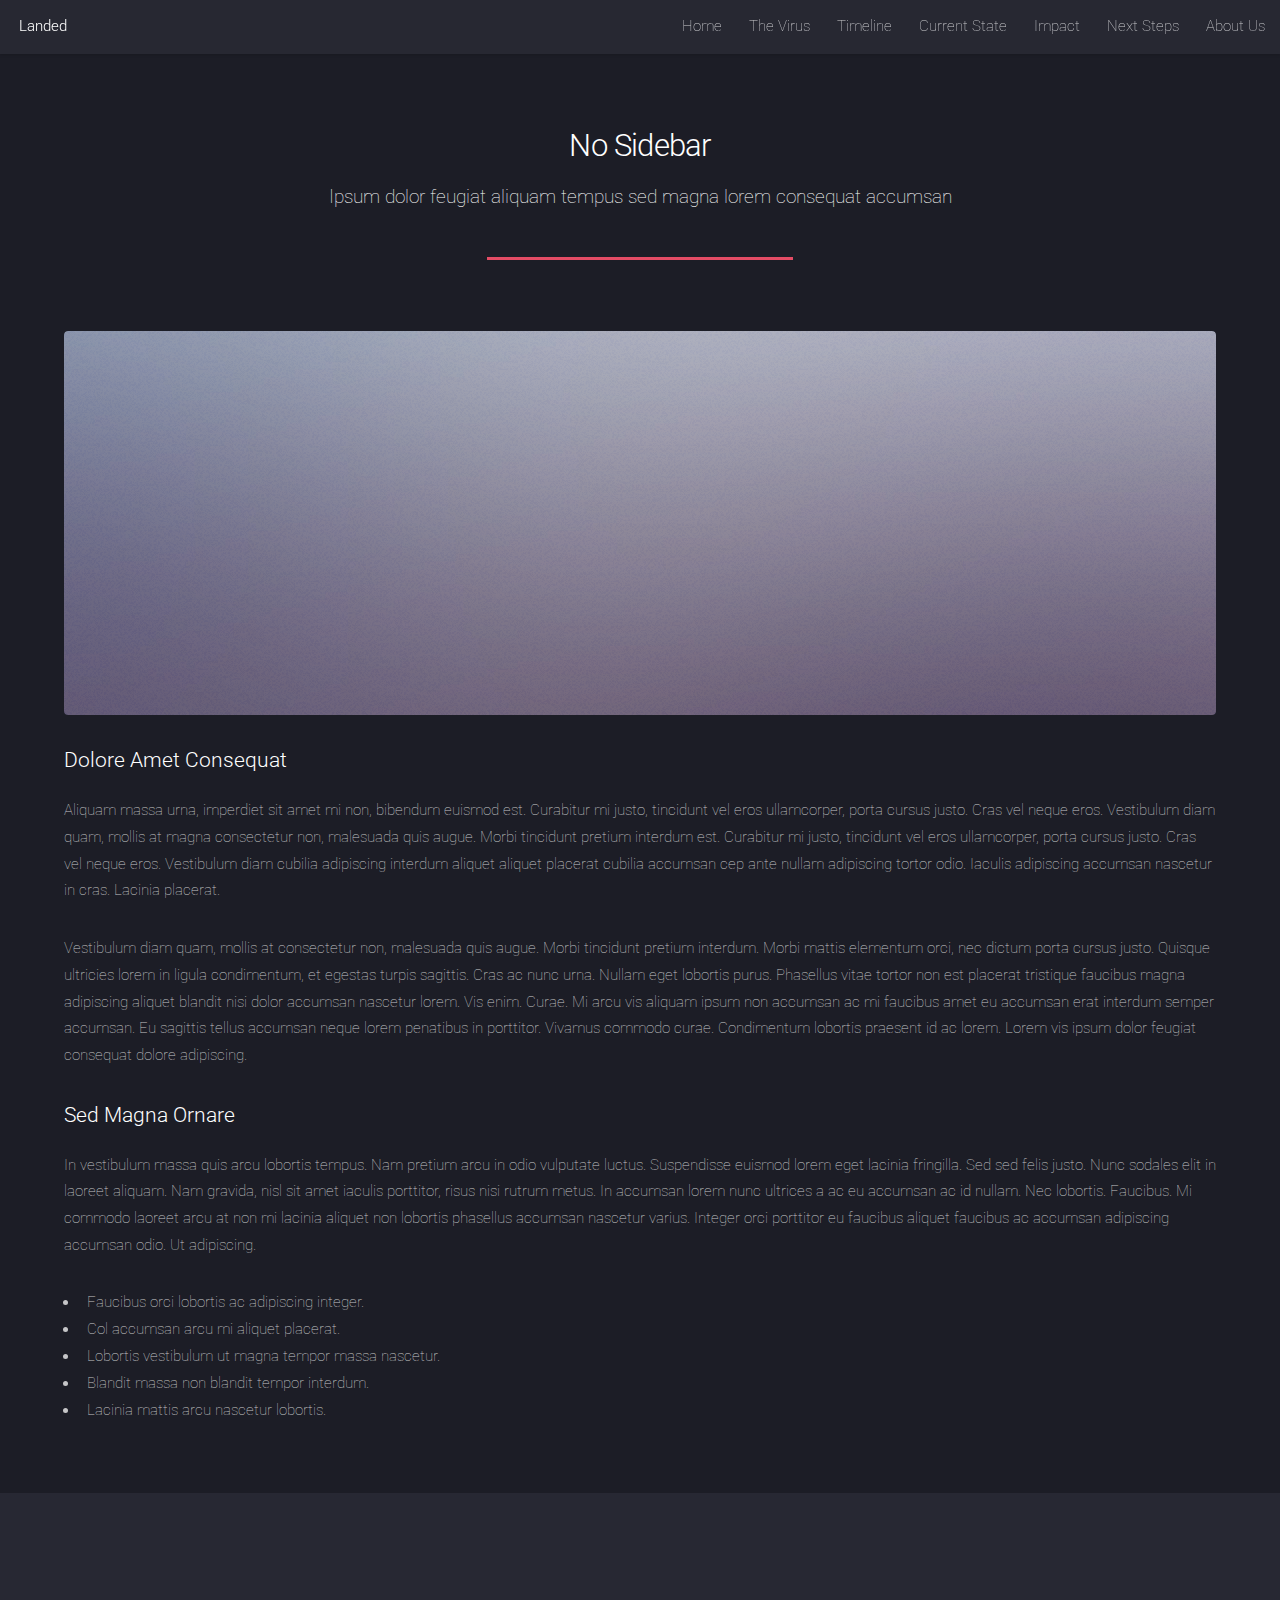
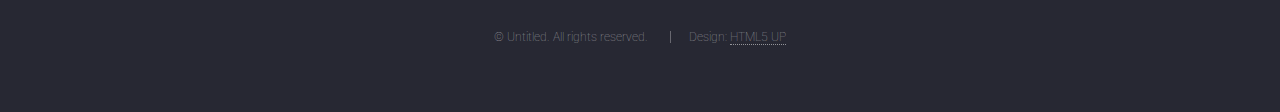
==== commit f7bebc2e: "feat(nextsteps.html): added dashboard for clinical trials" ====
--- a/docs/acknowledgment.html
+++ b/docs/acknowledgment.html
@@ -1,106 +1,118 @@
-<!DOCTYPE HTML>
-<!--
-	Landed by HTML5 UP
-	html5up.net | @ajlkn
-	Free for personal and commercial use under the CCA 3.0 license (html5up.net/license)
--->
-<html>
-	<head>
-		<title>No Sidebar - Landed by HTML5 UP</title>
-		<meta charset="utf-8" />
-		<meta name="viewport" content="width=device-width, initial-scale=1, user-scalable=no" />
-		<link rel="stylesheet" href="assets/css/main.css" />
-		<noscript><link rel="stylesheet" href="assets/css/noscript.css" /></noscript>
-	</head>
-	<body class="is-preload">
-		<div id="page-wrapper">
-
-			<!-- Header -->
-				<header id="header">
-					<h1 id="logo"><a href="index.html">Landed</a></h1>
-					<nav id="nav">
-						<ul>
-							<li><a href="index.html">Home</a></li>
-							<li><a href="virus.html">The Virus</a></li>
-							<li><a href="timeline.html">Timeline</a></li>
-							<li><a href="currentstate.html">Current State</a></li>
-							<li>
-								<a href="#">Impact</a>
-								<ul>
-									<li><a href="stocks.html">Economic Impact</a></li>
-									<li><a href="unemployment.html">Unemployment</a></li>
-									<!-- <li><a href="no-sidebar.html">No Sidebar</a></li> -->
-
-								</ul>
-							</li>
-							<li><a href="nextsteps.html">Next Steps</a></li>
-							<li>
-								<a href="#">About Us</a>
-								<ul>
-									<li><a href="faq.html">FAQ</a></li>
-									<li><a href="acknowledgment.html">Acknowledgement</a></li>
-
-								</ul>
-							</li>
-						</ul>
-					</nav>
-				</header>
-
-			<!-- Main -->
-				<div id="main" class="wrapper style1">
-
-					<div class="container">
-						<header class="major">
-							<h2>No Sidebar</h2>
-							<p>Ipsum dolor feugiat aliquam tempus sed magna lorem consequat accumsan</p>
-						</header>
-
-						<!-- Content -->
-							<section id="content">
-								<a href="#" class="image fit"><img src="images/pic07.jpg" alt="" /></a>
-								<h3>Dolore Amet Consequat</h3>
-								<p>Aliquam massa urna, imperdiet sit amet mi non, bibendum euismod est. Curabitur mi justo, tincidunt vel eros ullamcorper, porta cursus justo. Cras vel neque eros. Vestibulum diam quam, mollis at magna consectetur non, malesuada quis augue. Morbi tincidunt pretium interdum est. Curabitur mi justo, tincidunt vel eros ullamcorper, porta cursus justo. Cras vel neque eros. Vestibulum diam cubilia adipiscing interdum aliquet aliquet placerat cubilia accumsan cep ante nullam adipiscing tortor odio. Iaculis adipiscing accumsan nascetur in cras. Lacinia placerat.</p>
-								<p>Vestibulum diam quam, mollis at consectetur non, malesuada quis augue. Morbi tincidunt pretium interdum. Morbi mattis elementum orci, nec dictum porta cursus justo. Quisque ultricies lorem in ligula condimentum, et egestas turpis sagittis. Cras ac nunc urna. Nullam eget lobortis purus. Phasellus vitae tortor non est placerat tristique faucibus magna adipiscing aliquet blandit nisi dolor accumsan nascetur lorem. Vis enim. Curae. Mi arcu vis aliquam ipsum non accumsan ac mi faucibus amet eu accumsan erat interdum semper accumsan. Eu sagittis tellus accumsan neque lorem penatibus in porttitor. Vivamus commodo curae. Condimentum lobortis praesent id ac lorem. Lorem vis ipsum dolor feugiat consequat dolore adipiscing.</p>
-								<h3>Sed Magna Ornare</h3>
-								<p>In vestibulum massa quis arcu lobortis tempus. Nam pretium arcu in odio vulputate luctus. Suspendisse euismod lorem eget lacinia fringilla. Sed sed felis justo. Nunc sodales elit in laoreet aliquam. Nam gravida, nisl sit amet iaculis porttitor, risus nisi rutrum metus. In accumsan lorem nunc ultrices a ac eu accumsan ac id nullam. Nec lobortis. Faucibus. Mi commodo laoreet arcu at non mi lacinia aliquet non lobortis phasellus accumsan nascetur varius. Integer orci porttitor eu faucibus aliquet faucibus ac accumsan adipiscing accumsan odio. Ut adipiscing.</p>
-								<ul>
-									<li>Faucibus orci lobortis ac adipiscing integer.</li>
-									<li>Col accumsan arcu mi aliquet placerat.</li>
-									<li>Lobortis vestibulum ut magna tempor massa nascetur.</li>
-									<li>Blandit massa non blandit tempor interdum.</li>
-									<li>Lacinia mattis arcu nascetur lobortis.</li>
-								</ul>
-							</section>
-
-					</div>
-				</div>
-
-			<!-- Footer -->
-				<footer id="footer">
-					<ul class="icons">
-						<li><a href="#" class="icon brands alt fa-twitter"><span class="label">Twitter</span></a></li>
-						<li><a href="#" class="icon brands alt fa-facebook-f"><span class="label">Facebook</span></a></li>
-						<li><a href="#" class="icon brands alt fa-linkedin-in"><span class="label">LinkedIn</span></a></li>
-						<li><a href="#" class="icon brands alt fa-instagram"><span class="label">Instagram</span></a></li>
-						<li><a href="#" class="icon brands alt fa-github"><span class="label">GitHub</span></a></li>
-						<li><a href="#" class="icon solid alt fa-envelope"><span class="label">Email</span></a></li>
-					</ul>
-					<ul class="copyright">
-						<li>&copy; Untitled. All rights reserved.</li><li>Design: <a href="http://html5up.net">HTML5 UP</a></li>
-					</ul>
-				</footer>
-
-		</div>
-
-		<!-- Scripts -->
-			<script src="assets/js/jquery.min.js"></script>
-			<script src="assets/js/jquery.scrolly.min.js"></script>
-			<script src="assets/js/jquery.dropotron.min.js"></script>
-			<script src="assets/js/jquery.scrollex.min.js"></script>
-			<script src="assets/js/browser.min.js"></script>
-			<script src="assets/js/breakpoints.min.js"></script>
-			<script src="assets/js/util.js"></script>
-			<script src="assets/js/main.js"></script>
-
-	</body>
-</html>
+<!DOCTYPE HTML>
+<!--
+	Landed by HTML5 UP
+	html5up.net | @ajlkn
+	Free for personal and commercial use under the CCA 3.0 license (html5up.net/license)
+-->
+<html>
+
+<head>
+	<title>No Sidebar - Landed by HTML5 UP</title>
+	<meta charset="utf-8" />
+	<meta name="viewport" content="width=device-width, initial-scale=1, user-scalable=no" />
+	<link rel="stylesheet" href="assets/css/main.css" />
+	<noscript>
+		<link rel="stylesheet" href="assets/css/noscript.css" /></noscript>
+</head>
+
+<body class="is-preload">
+	<div id="page-wrapper">
+
+		<!-- Header -->
+		<header id="header">
+			<h1 id="logo"><a href="index.html">Landed</a></h1>
+			<nav id="nav">
+				<ul>
+					<li><a href="index.html">Home</a></li>
+					<li><a href="virus.html">The Virus</a></li>
+					<li><a href="timeline.html">Timeline</a></li>
+					<li><a href="currentstate.html">Current State</a></li>
+					<li>
+						<a href="#">Impact</a>
+						<ul>
+							<li><a href="stocks.html">Economic Impact</a></li>
+							<li><a href="unemployment.html">Unemployment</a></li>
+							<!-- <li><a href="no-sidebar.html">No Sidebar</a></li> -->
+
+						</ul>
+					</li>
+					<li><a href="nextsteps.html">Next Steps</a></li>
+					<li>
+						<a href="#">About Us</a>
+						<ul>
+							<li><a href="faq.html">FAQ</a></li>
+							<li><a href="acknowledgment.html">Acknowledgement</a></li>
+
+						</ul>
+					</li>
+				</ul>
+			</nav>
+		</header>
+
+		<!-- Main -->
+		<div id="main" class="wrapper style1">
+
+			<div class="container">
+				<header class="major">
+					<h2>No Sidebar</h2>
+					<p>Ipsum dolor feugiat aliquam tempus sed magna lorem consequat accumsan</p>
+				</header>
+
+				<!-- Content -->
+				<section id="content">
+					<a href="#" class="image fit"><img src="images/pic07.jpg" alt="" /></a>
+					<h3>Dolore Amet Consequat</h3>
+					<p>Aliquam massa urna, imperdiet sit amet mi non, bibendum euismod est. Curabitur mi justo, tincidunt vel eros ullamcorper, porta cursus justo. Cras vel neque eros. Vestibulum diam quam, mollis at magna consectetur non, malesuada quis
+						augue. Morbi tincidunt pretium interdum est. Curabitur mi justo, tincidunt vel eros ullamcorper, porta cursus justo. Cras vel neque eros. Vestibulum diam cubilia adipiscing interdum aliquet aliquet placerat cubilia accumsan cep ante
+						nullam adipiscing tortor odio. Iaculis adipiscing accumsan nascetur in cras. Lacinia placerat.</p>
+					<p>Vestibulum diam quam, mollis at consectetur non, malesuada quis augue. Morbi tincidunt pretium interdum. Morbi mattis elementum orci, nec dictum porta cursus justo. Quisque ultricies lorem in ligula condimentum, et egestas turpis
+						sagittis. Cras ac nunc urna. Nullam eget lobortis purus. Phasellus vitae tortor non est placerat tristique faucibus magna adipiscing aliquet blandit nisi dolor accumsan nascetur lorem. Vis enim. Curae. Mi arcu vis aliquam ipsum non
+						accumsan ac mi faucibus amet eu accumsan erat interdum semper accumsan. Eu sagittis tellus accumsan neque lorem penatibus in porttitor. Vivamus commodo curae. Condimentum lobortis praesent id ac lorem. Lorem vis ipsum dolor feugiat
+						consequat dolore adipiscing.</p>
+					<h3>Sed Magna Ornare</h3>
+					<p>In vestibulum massa quis arcu lobortis tempus. Nam pretium arcu in odio vulputate luctus. Suspendisse euismod lorem eget lacinia fringilla. Sed sed felis justo. Nunc sodales elit in laoreet aliquam. Nam gravida, nisl sit amet iaculis
+						porttitor, risus nisi rutrum metus. In accumsan lorem nunc ultrices a ac eu accumsan ac id nullam. Nec lobortis. Faucibus. Mi commodo laoreet arcu at non mi lacinia aliquet non lobortis phasellus accumsan nascetur varius. Integer orci
+						porttitor eu faucibus aliquet faucibus ac accumsan adipiscing accumsan odio. Ut adipiscing.</p>
+					<ul>
+						<li>Faucibus orci lobortis ac adipiscing integer.</li>
+						<li>Col accumsan arcu mi aliquet placerat.</li>
+						<li>Lobortis vestibulum ut magna tempor massa nascetur.</li>
+						<li>Blandit massa non blandit tempor interdum.</li>
+						<li>Lacinia mattis arcu nascetur lobortis.</li>
+					</ul>
+				</section>
+
+			</div>
+		</div>
+
+		<!-- Footer -->
+		<footer id="footer">
+			<ul class="icons">
+				<li><a href="#" class="icon brands alt fa-twitter"><span class="label">Twitter</span></a></li>
+				<li><a href="#" class="icon brands alt fa-facebook-f"><span class="label">Facebook</span></a></li>
+				<li><a href="#" class="icon brands alt fa-linkedin-in"><span class="label">LinkedIn</span></a></li>
+				<li><a href="#" class="icon brands alt fa-instagram"><span class="label">Instagram</span></a></li>
+				<li><a href="#" class="icon brands alt fa-github"><span class="label">GitHub</span></a></li>
+				<li><a href="#" class="icon solid alt fa-envelope"><span class="label">Email</span></a></li>
+			</ul>
+			<ul class="copyright">
+				<li>&copy; Untitled. All rights reserved.</li>
+				<li>Design: <a href="http://html5up.net">HTML5 UP</a></li>
+			</ul>
+		</footer>
+
+	</div>
+
+	<!-- Scripts -->
+	<script src="assets/js/jquery.min.js"></script>
+	<script src="assets/js/jquery.scrolly.min.js"></script>
+	<script src="assets/js/jquery.dropotron.min.js"></script>
+	<script src="assets/js/jquery.scrollex.min.js"></script>
+	<script src="assets/js/browser.min.js"></script>
+	<script src="assets/js/breakpoints.min.js"></script>
+	<script src="assets/js/util.js"></script>
+	<script src="assets/js/main.js"></script>
+
+</body>
+
+</html>
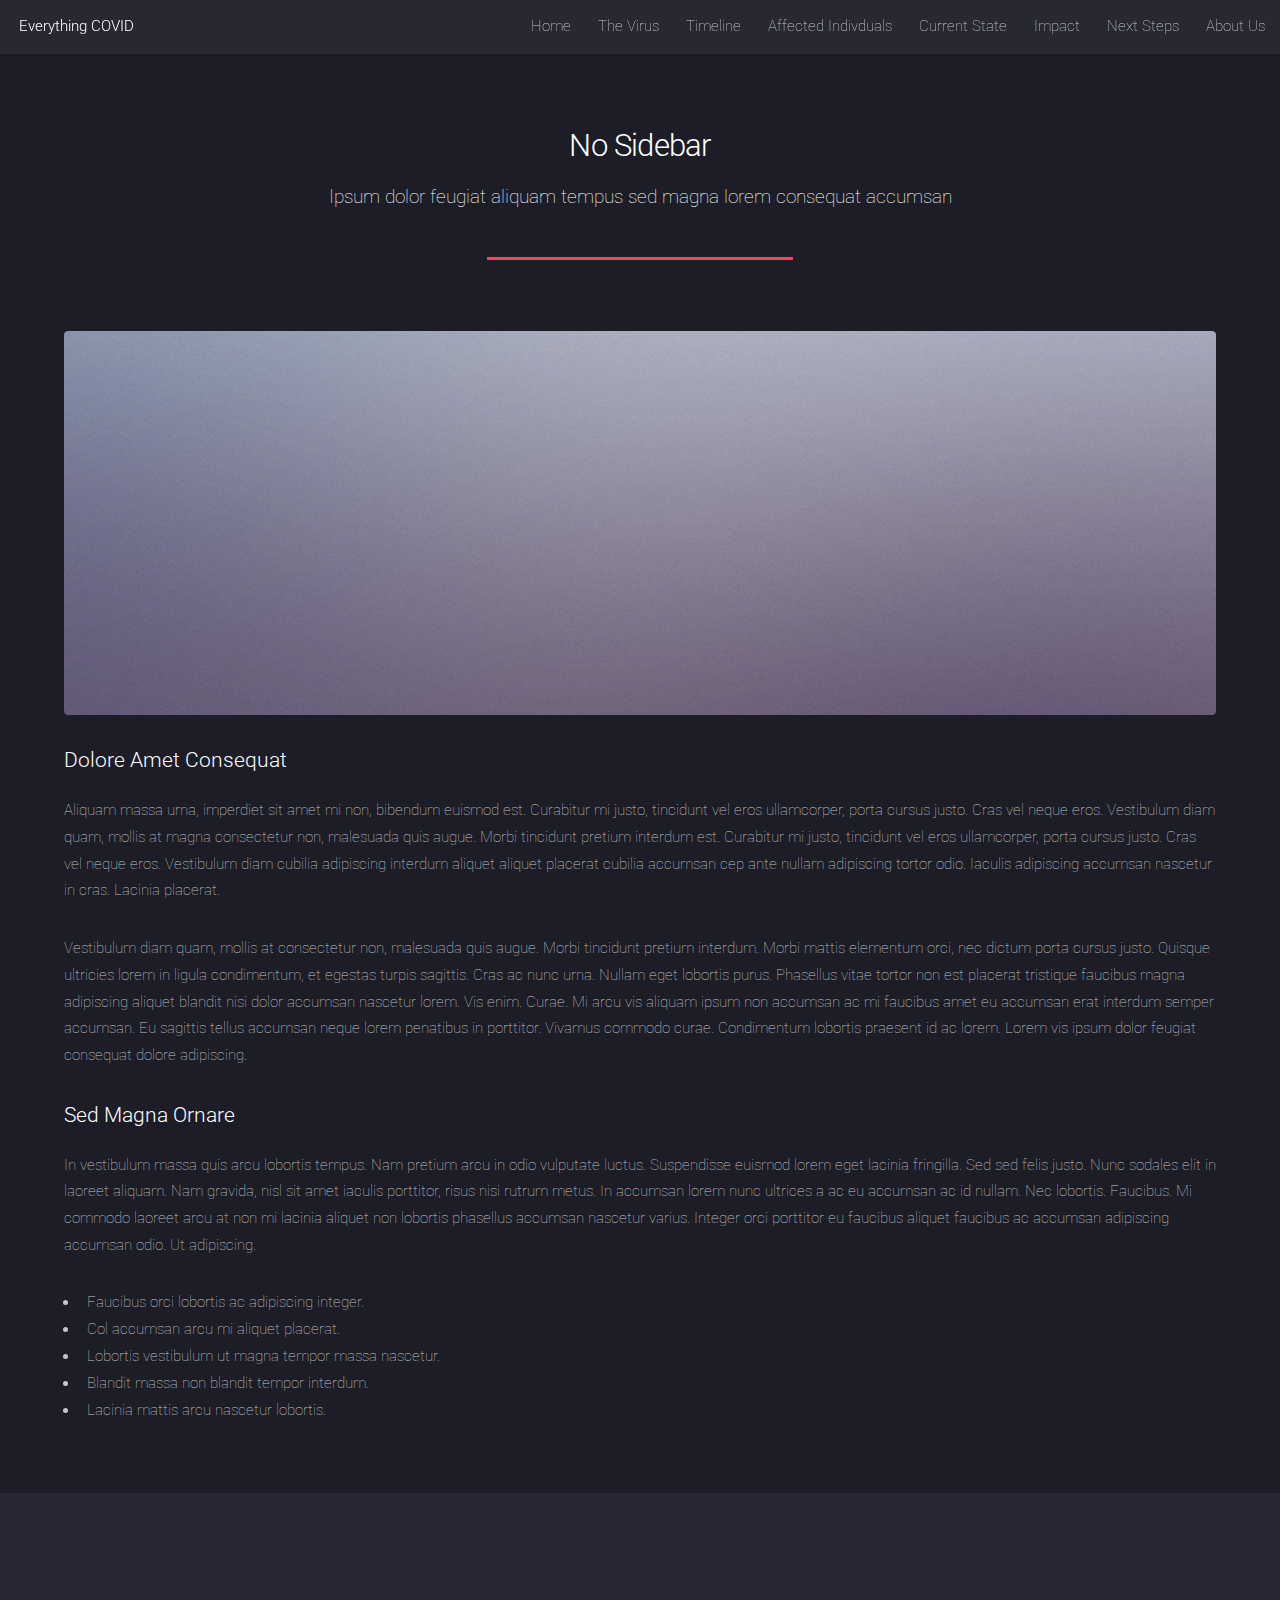
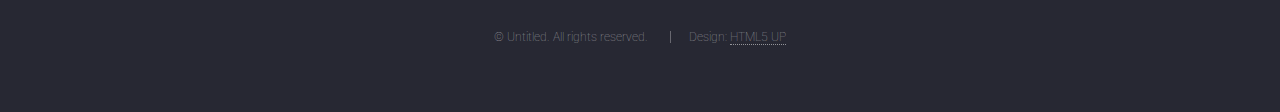
==== commit 1a2ec864: "feat(*.html): added a new tab on header for demogs" ====
--- a/docs/acknowledgment.html
+++ b/docs/acknowledgment.html
@@ -7,7 +7,7 @@
 <html>
 
 <head>
-	<title>No Sidebar - Landed by HTML5 UP</title>
+	<title>Everything COVID</title>
 	<meta charset="utf-8" />
 	<meta name="viewport" content="width=device-width, initial-scale=1, user-scalable=no" />
 	<link rel="stylesheet" href="assets/css/main.css" />
@@ -20,12 +20,13 @@
 
 		<!-- Header -->
 		<header id="header">
-			<h1 id="logo"><a href="index.html">Landed</a></h1>
+			<h1 id="logo"><a href="index.html">Everything COVID</a></h1>
 			<nav id="nav">
 				<ul>
 					<li><a href="index.html">Home</a></li>
 					<li><a href="virus.html">The Virus</a></li>
 					<li><a href="timeline.html">Timeline</a></li>
+					<li><a href="individual.html">Affected Indivduals</a></li>
 					<li><a href="currentstate.html">Current State</a></li>
 					<li>
 						<a href="#">Impact</a>
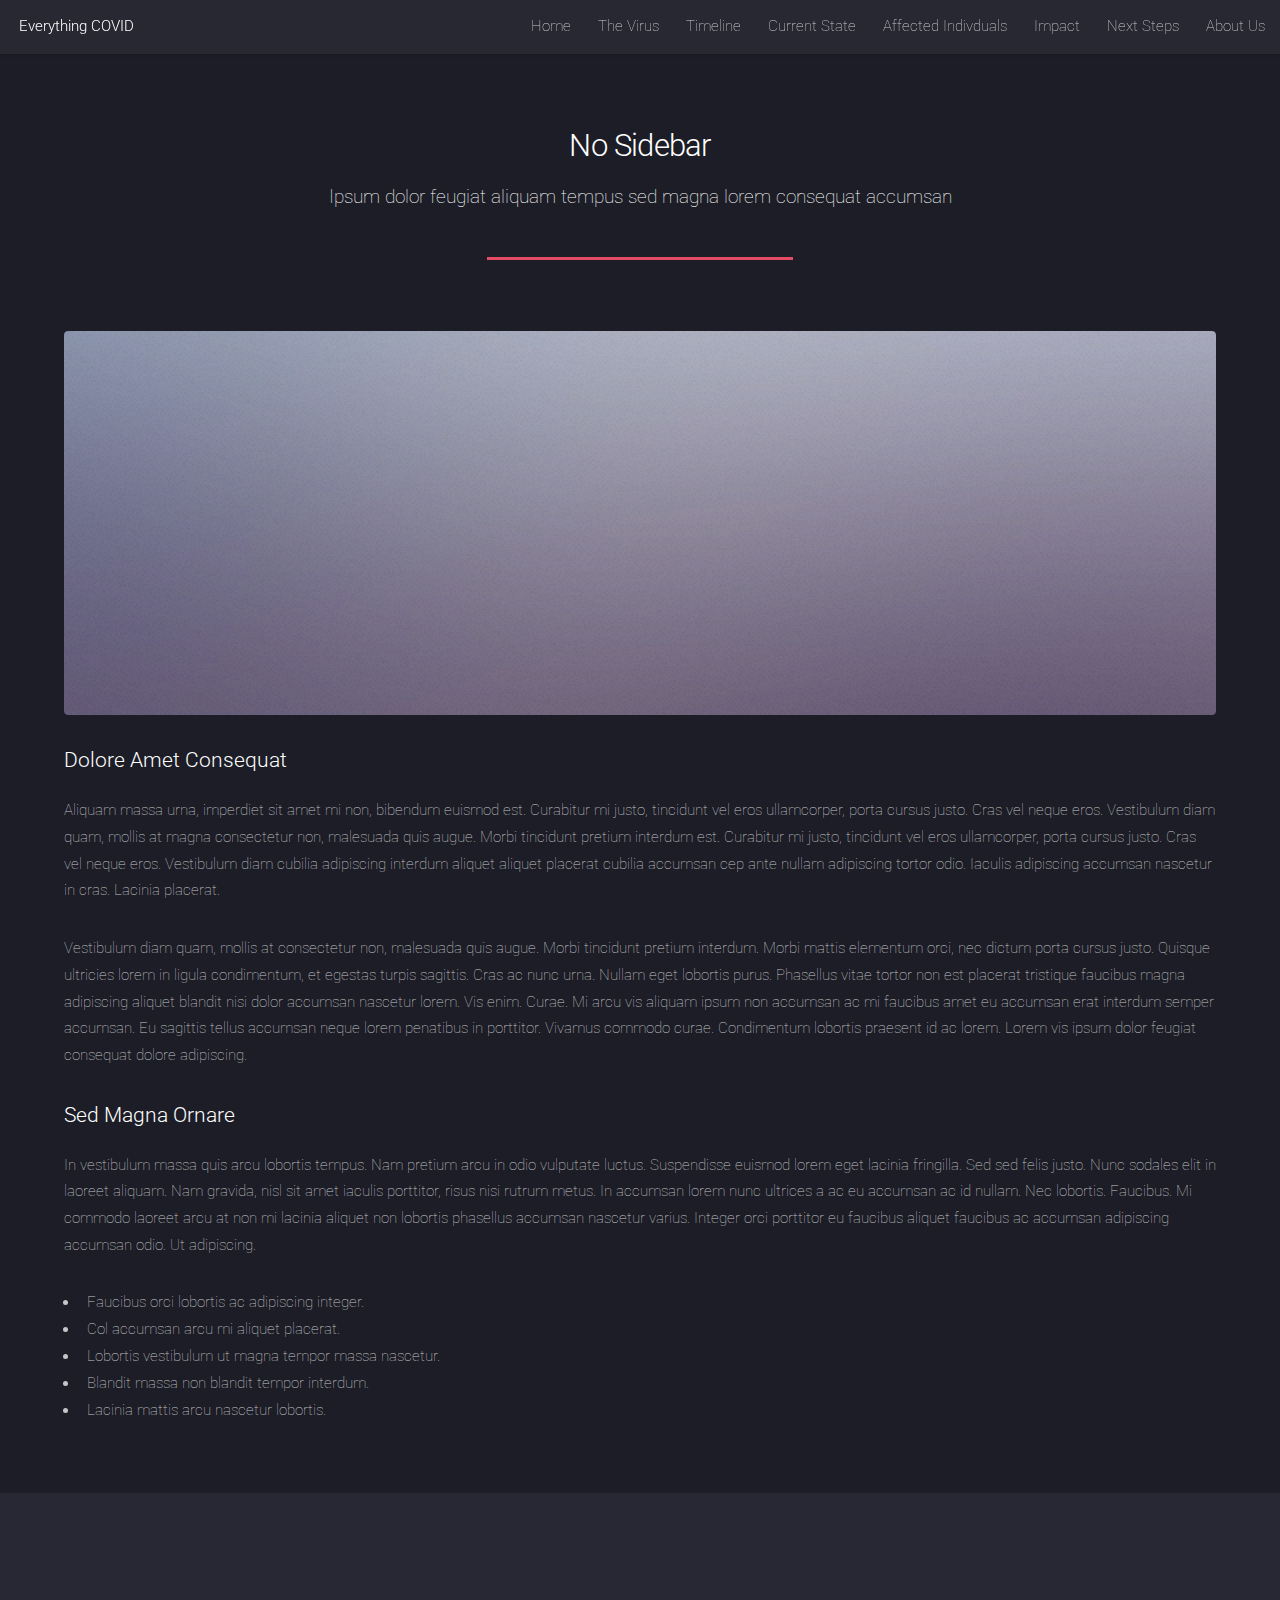
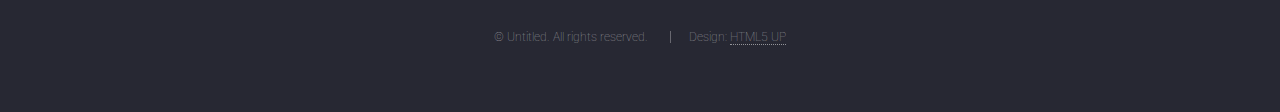
==== commit 50f70989: "feat(*.html): rearranged items on navbar" ====
--- a/docs/acknowledgment.html
+++ b/docs/acknowledgment.html
@@ -26,8 +26,8 @@
 					<li><a href="index.html">Home</a></li>
 					<li><a href="virus.html">The Virus</a></li>
 					<li><a href="timeline.html">Timeline</a></li>
+					<li><a href="currentstate.html">Current State</a></li>
 					<li><a href="individual.html">Affected Indivduals</a></li>
-					<li><a href="currentstate.html">Current State</a></li>
 					<li>
 						<a href="#">Impact</a>
 						<ul>
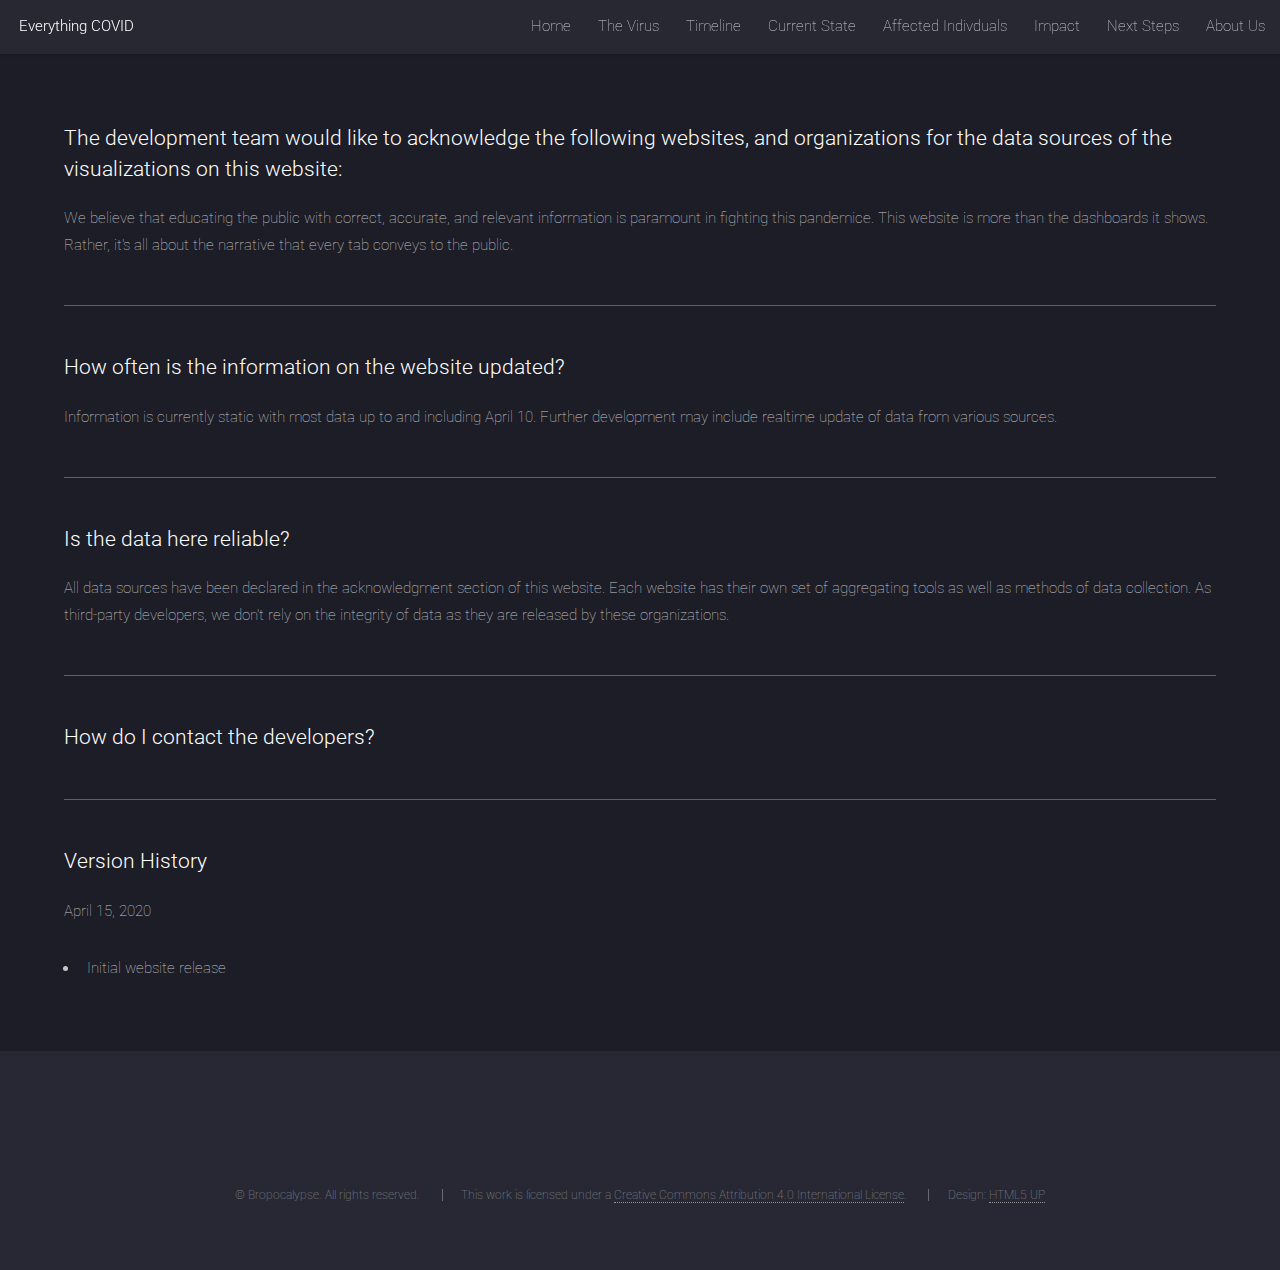
==== commit 8b391ccf: "feat(*.html): added licensing" ====
--- a/docs/acknowledgment.html
+++ b/docs/acknowledgment.html
@@ -54,34 +54,45 @@
 		<div id="main" class="wrapper style1">
 
 			<div class="container">
-				<header class="major">
-					<h2>No Sidebar</h2>
-					<p>Ipsum dolor feugiat aliquam tempus sed magna lorem consequat accumsan</p>
+				<header>
+					<h3>The development team would like to acknowledge the following websites, and organizations for the data sources of the visualizations on this website:</h3>
 				</header>
+				<p>
+					We believe that educating the public with correct, accurate, and relevant information is paramount in fighting this pandemice. This website is more than the dashboards it shows. Rather, it's all about the narrative that every tab conveys to
+					the public.
+				</p>
+				<hr>
+				<header>
+					<h3>How often is the information on the website updated?</h3>
+				</header>
+				<p>
+					Information is currently static with most data up to and including April 10. Further development may include realtime update of data from various sources.
+				</p>
+				<hr>
+				<header>
+					<h3>Is the data here reliable?</h3>
+				</header>
+				<p>
+					All data sources have been declared in the acknowledgment section of this website. Each website has their own set of aggregating tools as well as methods of data collection. As third-party developers, we don't rely on the integrity of data
+					as they are released by these organizations.
+				</p>
+				<hr>
+				<header>
+					<h3>How do I contact the developers?</h3>
+				</header>
+				<p>
 
-				<!-- Content -->
-				<section id="content">
-					<a href="#" class="image fit"><img src="images/pic07.jpg" alt="" /></a>
-					<h3>Dolore Amet Consequat</h3>
-					<p>Aliquam massa urna, imperdiet sit amet mi non, bibendum euismod est. Curabitur mi justo, tincidunt vel eros ullamcorper, porta cursus justo. Cras vel neque eros. Vestibulum diam quam, mollis at magna consectetur non, malesuada quis
-						augue. Morbi tincidunt pretium interdum est. Curabitur mi justo, tincidunt vel eros ullamcorper, porta cursus justo. Cras vel neque eros. Vestibulum diam cubilia adipiscing interdum aliquet aliquet placerat cubilia accumsan cep ante
-						nullam adipiscing tortor odio. Iaculis adipiscing accumsan nascetur in cras. Lacinia placerat.</p>
-					<p>Vestibulum diam quam, mollis at consectetur non, malesuada quis augue. Morbi tincidunt pretium interdum. Morbi mattis elementum orci, nec dictum porta cursus justo. Quisque ultricies lorem in ligula condimentum, et egestas turpis
-						sagittis. Cras ac nunc urna. Nullam eget lobortis purus. Phasellus vitae tortor non est placerat tristique faucibus magna adipiscing aliquet blandit nisi dolor accumsan nascetur lorem. Vis enim. Curae. Mi arcu vis aliquam ipsum non
-						accumsan ac mi faucibus amet eu accumsan erat interdum semper accumsan. Eu sagittis tellus accumsan neque lorem penatibus in porttitor. Vivamus commodo curae. Condimentum lobortis praesent id ac lorem. Lorem vis ipsum dolor feugiat
-						consequat dolore adipiscing.</p>
-					<h3>Sed Magna Ornare</h3>
-					<p>In vestibulum massa quis arcu lobortis tempus. Nam pretium arcu in odio vulputate luctus. Suspendisse euismod lorem eget lacinia fringilla. Sed sed felis justo. Nunc sodales elit in laoreet aliquam. Nam gravida, nisl sit amet iaculis
-						porttitor, risus nisi rutrum metus. In accumsan lorem nunc ultrices a ac eu accumsan ac id nullam. Nec lobortis. Faucibus. Mi commodo laoreet arcu at non mi lacinia aliquet non lobortis phasellus accumsan nascetur varius. Integer orci
-						porttitor eu faucibus aliquet faucibus ac accumsan adipiscing accumsan odio. Ut adipiscing.</p>
-					<ul>
-						<li>Faucibus orci lobortis ac adipiscing integer.</li>
-						<li>Col accumsan arcu mi aliquet placerat.</li>
-						<li>Lobortis vestibulum ut magna tempor massa nascetur.</li>
-						<li>Blandit massa non blandit tempor interdum.</li>
-						<li>Lacinia mattis arcu nascetur lobortis.</li>
-					</ul>
-				</section>
+				</p>
+				<hr>
+				<header>
+					<h3>Version History</h3>
+				</header>
+				<p>
+					April 15, 2020
+				</p>
+				<ul>
+					<li>Initial website release</li>
+				</ul>
 
 			</div>
 		</div>
@@ -97,7 +108,11 @@
 				<li><a href="#" class="icon solid alt fa-envelope"><span class="label">Email</span></a></li>
 			</ul>
 			<ul class="copyright">
-				<li>&copy; Untitled. All rights reserved.</li>
+				<li>&copy; Bropocalypse. All rights reserved.
+
+				</li>
+				<li>
+					This work is licensed under a <a rel="license" href="http://creativecommons.org/licenses/by/4.0/">Creative Commons Attribution 4.0 International License</a>.</li>
 				<li>Design: <a href="http://html5up.net">HTML5 UP</a></li>
 			</ul>
 		</footer>
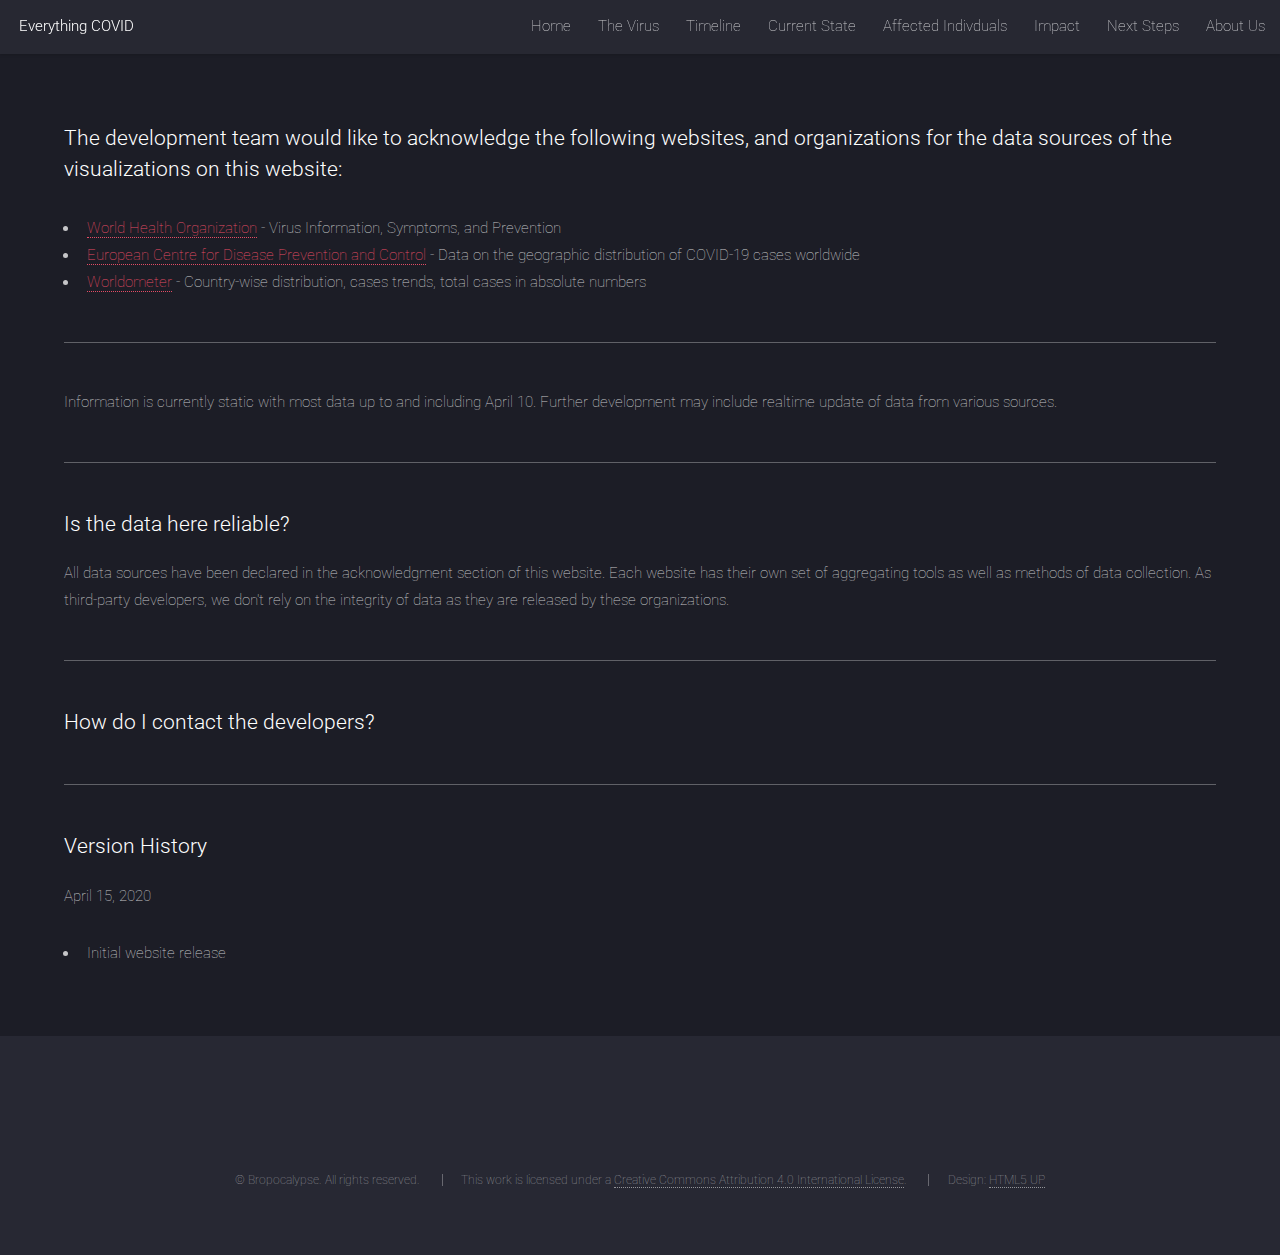
==== commit ded4cd1b: "feat(*.html): added new dashboards" ====
--- a/docs/acknowledgment.html
+++ b/docs/acknowledgment.html
@@ -58,12 +58,21 @@
 					<h3>The development team would like to acknowledge the following websites, and organizations for the data sources of the visualizations on this website:</h3>
 				</header>
 				<p>
-					We believe that educating the public with correct, accurate, and relevant information is paramount in fighting this pandemice. This website is more than the dashboards it shows. Rather, it's all about the narrative that every tab conveys to
-					the public.
+					<ul>
+						<li>
+							<a href="https://www.who.int/emergencies/diseases/novel-coronavirus-2019">World Health Organization</a> - Virus Information, Symptoms, and Prevention
+						</li>
+						<li>
+							<a href="https://www.ecdc.europa.eu/en/publications-data/download-todays-data-geographic-distribution-covid-19-cases-worldwide">European Centre for Disease Prevention and Control</a> - Data on the geographic distribution of COVID-19 cases worldwide
+						</li>
+						<li>
+							<a href="https://www.worldometers.info/coronavirus/">Worldometer</a> - Country-wise distribution, cases trends, total cases in absolute numbers
+						</li>
+					</ul>
 				</p>
 				<hr>
 				<header>
-					<h3>How often is the information on the website updated?</h3>
+					<h3></h3>
 				</header>
 				<p>
 					Information is currently static with most data up to and including April 10. Further development may include realtime update of data from various sources.
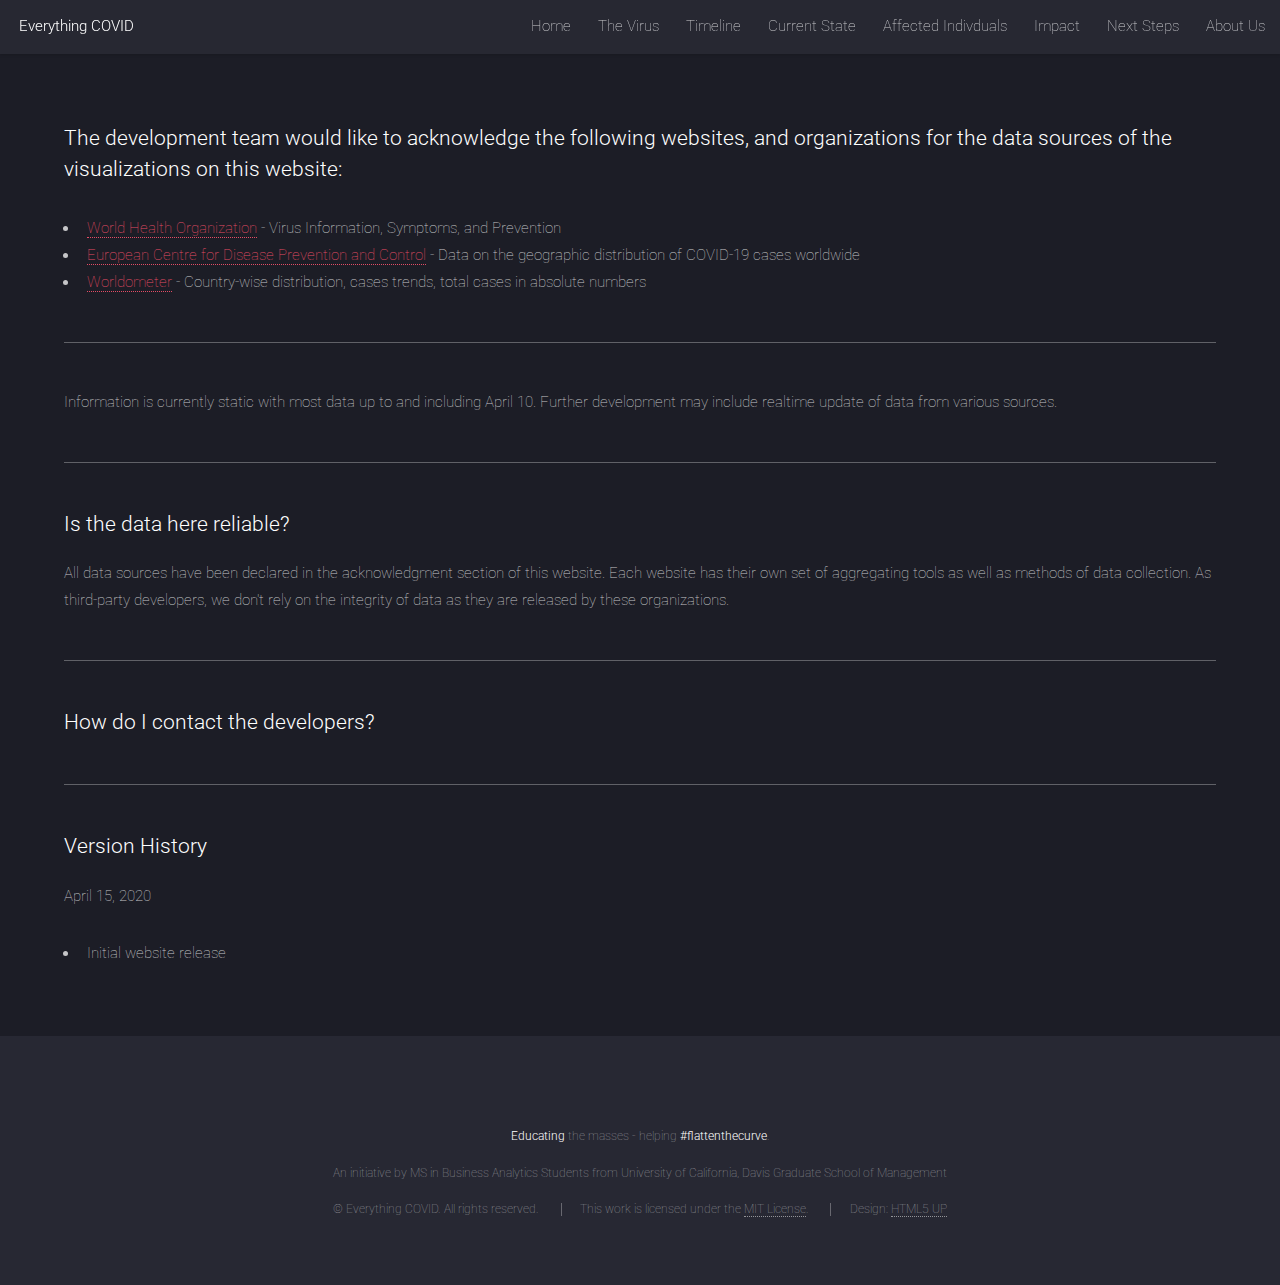
==== commit 301b60fb: "feat(*.html): changed footer content" ====
--- a/docs/acknowledgment.html
+++ b/docs/acknowledgment.html
@@ -108,20 +108,15 @@
 
 		<!-- Footer -->
 		<footer id="footer">
-			<ul class="icons">
-				<li><a href="#" class="icon brands alt fa-twitter"><span class="label">Twitter</span></a></li>
-				<li><a href="#" class="icon brands alt fa-facebook-f"><span class="label">Facebook</span></a></li>
-				<li><a href="#" class="icon brands alt fa-linkedin-in"><span class="label">LinkedIn</span></a></li>
-				<li><a href="#" class="icon brands alt fa-instagram"><span class="label">Instagram</span></a></li>
-				<li><a href="#" class="icon brands alt fa-github"><span class="label">GitHub</span></a></li>
-				<li><a href="#" class="icon solid alt fa-envelope"><span class="label">Email</span></a></li>
+			<ul class="copyright">
+				<p><b>Educating</b> the masses - helping <b>#flattenthecurve</b>.</p>
+				<p> An initiative by MS in Business Analytics Students from University of California, Davis Graduate School of Management</p>
 			</ul>
 			<ul class="copyright">
-				<li>&copy; Bropocalypse. All rights reserved.
-
+				<li>&copy; Everything COVID. All rights reserved.
 				</li>
 				<li>
-					This work is licensed under a <a rel="license" href="http://creativecommons.org/licenses/by/4.0/">Creative Commons Attribution 4.0 International License</a>.</li>
+					This work is licensed under the <a rel="license" href="https://github.com/johnelmer/covid-19-challenge/blob/master/LICENSE.md">MIT License</a>.</li>
 				<li>Design: <a href="http://html5up.net">HTML5 UP</a></li>
 			</ul>
 		</footer>
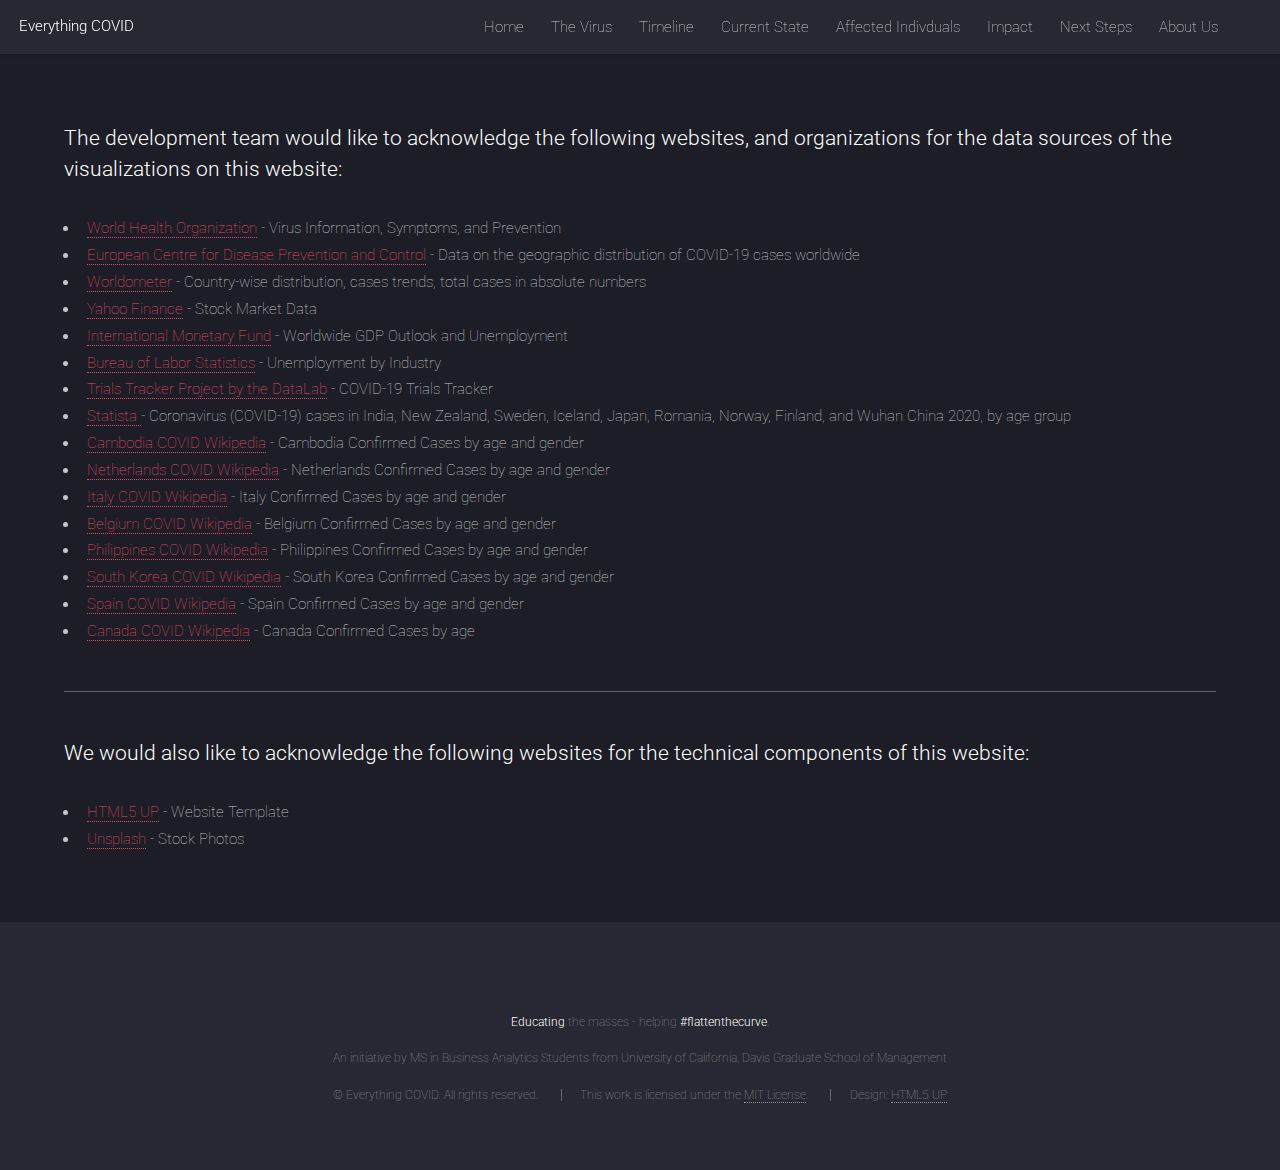
==== commit f96cd450: "feat(*.html): added github button access" ====
--- a/docs/acknowledgment.html
+++ b/docs/acknowledgment.html
@@ -46,6 +46,7 @@
 
 						</ul>
 					</li>
+					<li><a href="https://github.com/johnelmer/covid-19-challenge" class="icon brands fa-github"></a></li>
 				</ul>
 			</nav>
 		</header>
@@ -63,45 +64,70 @@
 							<a href="https://www.who.int/emergencies/diseases/novel-coronavirus-2019">World Health Organization</a> - Virus Information, Symptoms, and Prevention
 						</li>
 						<li>
-							<a href="https://www.ecdc.europa.eu/en/publications-data/download-todays-data-geographic-distribution-covid-19-cases-worldwide">European Centre for Disease Prevention and Control</a> - Data on the geographic distribution of COVID-19 cases worldwide
+							<a href="https://www.ecdc.europa.eu/en/publications-data/download-todays-data-geographic-distribution-covid-19-cases-worldwide">European Centre for Disease Prevention and Control</a> - Data on the geographic distribution of COVID-19
+							cases worldwide
 						</li>
 						<li>
 							<a href="https://www.worldometers.info/coronavirus/">Worldometer</a> - Country-wise distribution, cases trends, total cases in absolute numbers
 						</li>
+						<li>
+							<a href="https://finance.yahoo.com/">Yahoo Finance</a> - Stock Market Data
+						</li>
+						<li>
+							<a href="https://www.imf.org/en/Publications/WEO/Issues/2020/04/14/weo-april-2020">International Monetary Fund</a> - Worldwide GDP Outlook and Unemployment
+						</li>
+						<li>
+							<a href="https://www.bls.gov/web/empsit/cpseea31.htm">Bureau of Labor Statistics</a> - Unemployment by Industry
+						</li>
+						<li>
+							<a href="http://covid19.trialstracker.net/index.html">Trials Tracker Project by the DataLab</a> - COVID-19 Trials Tracker
+						</li>
+						<li>
+							<a href="https://www.statista.com/"> Statista </a> - Coronavirus (COVID-19) cases in India, New Zealand, Sweden, Iceland, Japan, Romania, Norway, Finland, and Wuhan China 2020, by age group
+						</li>
+						<li>
+							<a href="https://en.wikipedia.org/wiki/2020_coronavirus_pandemic_in_Cambodia#Confirmed_Cases">Cambodia COVID Wikipedia</a> - Cambodia Confirmed Cases by age and gender
+						</li>
+						<li>
+							<a href="https://en.wikipedia.org/wiki/2020_coronavirus_pandemic_in_the_Netherlands#Statistics">Netherlands COVID Wikipedia</a> - Netherlands Confirmed Cases by age and gender
+						</li>
+						<li>
+							<a href="https://en.wikipedia.org/wiki/2020_coronavirus_pandemic_in_Italy">Italy COVID Wikipedia</a> - Italy Confirmed Cases by age and gender
+						</li>
+						<li>
+							<a href="https://en.wikipedia.org/wiki/2020_coronavirus_pandemic_in_Belgium">Belgium COVID Wikipedia</a> - Belgium Confirmed Cases by age and gender
+						</li>
+						<li>
+							<a href="https://en.wikipedia.org/wiki/2020_coronavirus_pandemic_in_the_Philippines">Philippines COVID Wikipedia</a> - Philippines Confirmed Cases by age and gender
+						</li>
+						<li>
+							<a href="https://en.wikipedia.org/wiki/2020_coronavirus_pandemic_in_South_Korea">South Korea COVID Wikipedia</a> - South Korea Confirmed Cases by age and gender
+						</li>
+						<li>
+							<a href="https://en.wikipedia.org/wiki/2020_coronavirus_pandemic_in_Spain">Spain COVID Wikipedia</a> - Spain Confirmed Cases by age and gender
+						</li>
+						<li>
+							<a href="https://en.wikipedia.org/wiki/2020_coronavirus_pandemic_in_Canada#By_age">Canada COVID Wikipedia</a> - Canada Confirmed Cases by age
+						</li>
+
 					</ul>
 				</p>
 				<hr>
 				<header>
-					<h3></h3>
+					<h3>We would also like to acknowledge the following websites for the technical components of this website:</h3>
 				</header>
 				<p>
-					Information is currently static with most data up to and including April 10. Further development may include realtime update of data from various sources.
-				</p>
-				<hr>
-				<header>
-					<h3>Is the data here reliable?</h3>
-				</header>
-				<p>
-					All data sources have been declared in the acknowledgment section of this website. Each website has their own set of aggregating tools as well as methods of data collection. As third-party developers, we don't rely on the integrity of data
-					as they are released by these organizations.
-				</p>
-				<hr>
-				<header>
-					<h3>How do I contact the developers?</h3>
-				</header>
-				<p>
+					<ul>
+						<li>
+							<a href="http://html5up.net">HTML5 UP</a> - Website Template
+						</li>
+						<li>
+							<a href="http://unsplash.com">Unsplash</a> - Stock Photos
+						</li>
+					</ul>
 
 				</p>
-				<hr>
-				<header>
-					<h3>Version History</h3>
-				</header>
-				<p>
-					April 15, 2020
-				</p>
-				<ul>
-					<li>Initial website release</li>
-				</ul>
+
 
 			</div>
 		</div>
@@ -135,4 +161,4 @@
 
 </body>
 
-</html>
+</html>